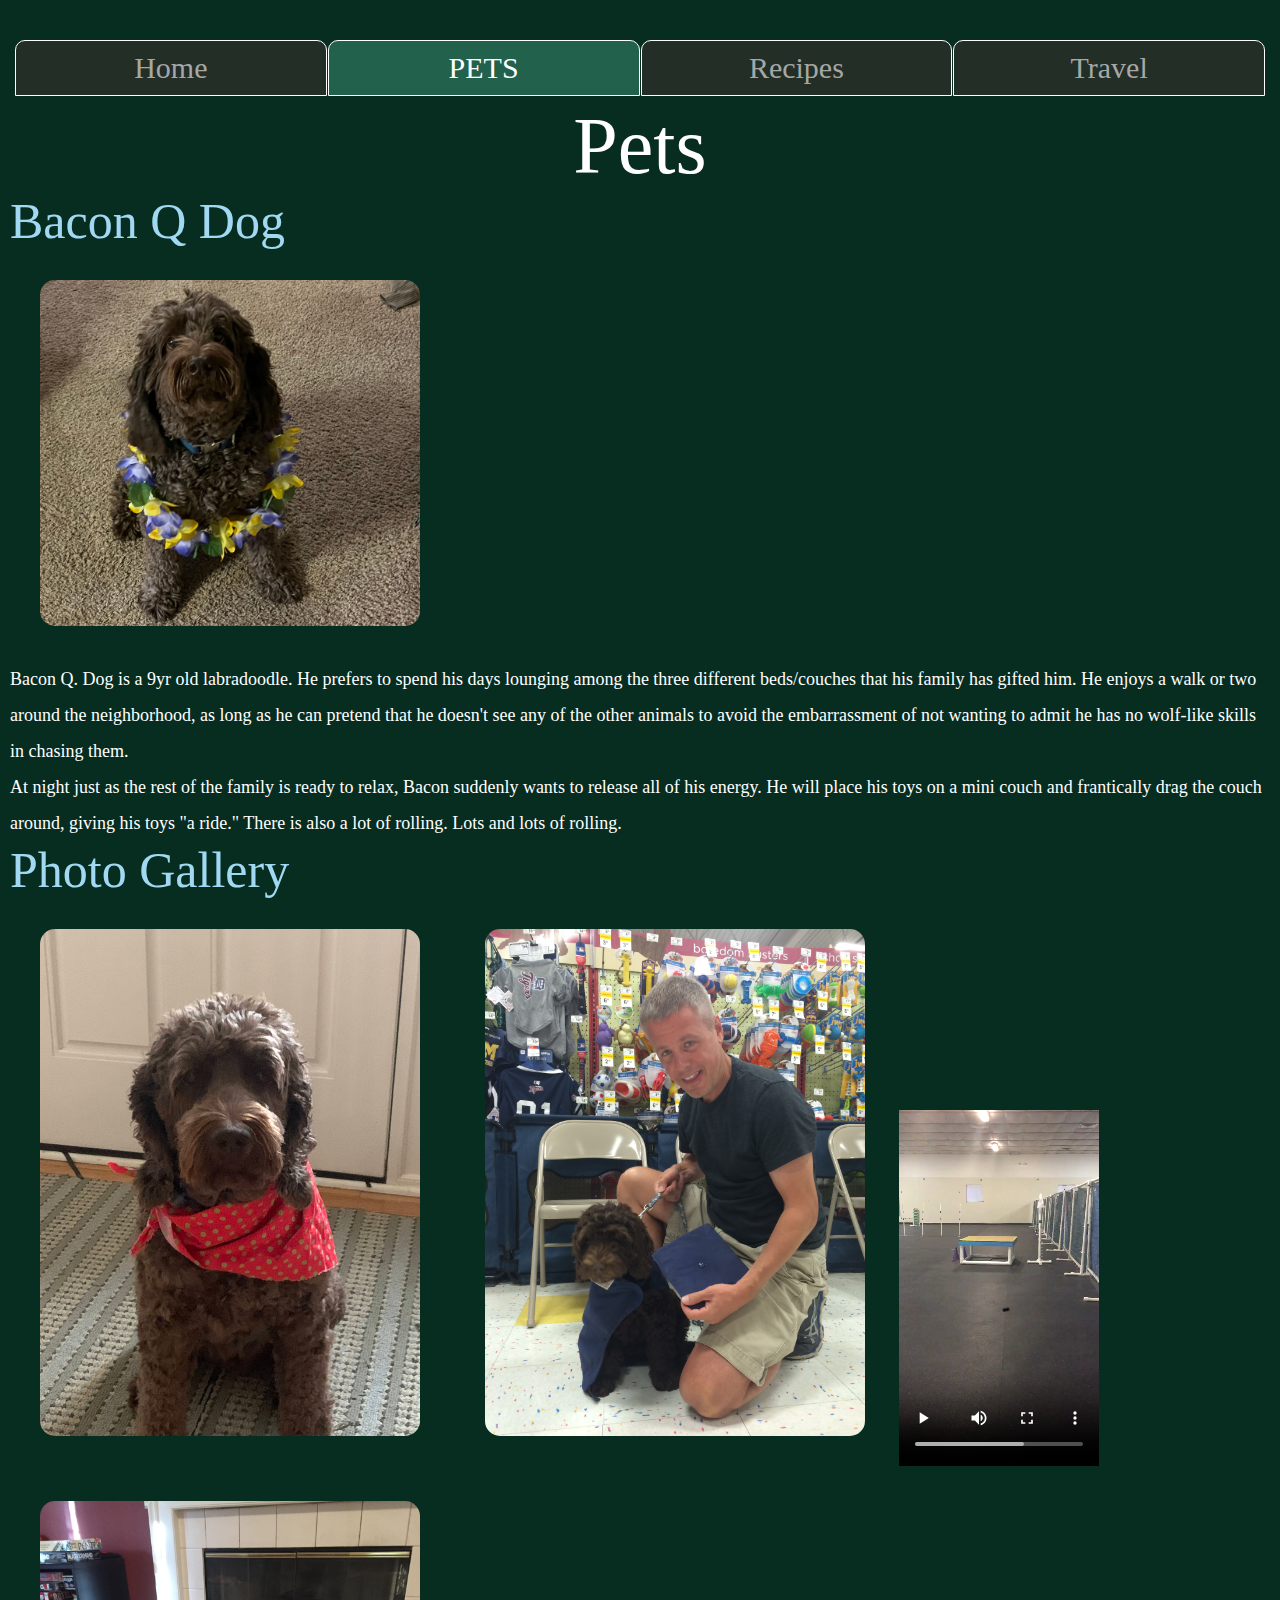
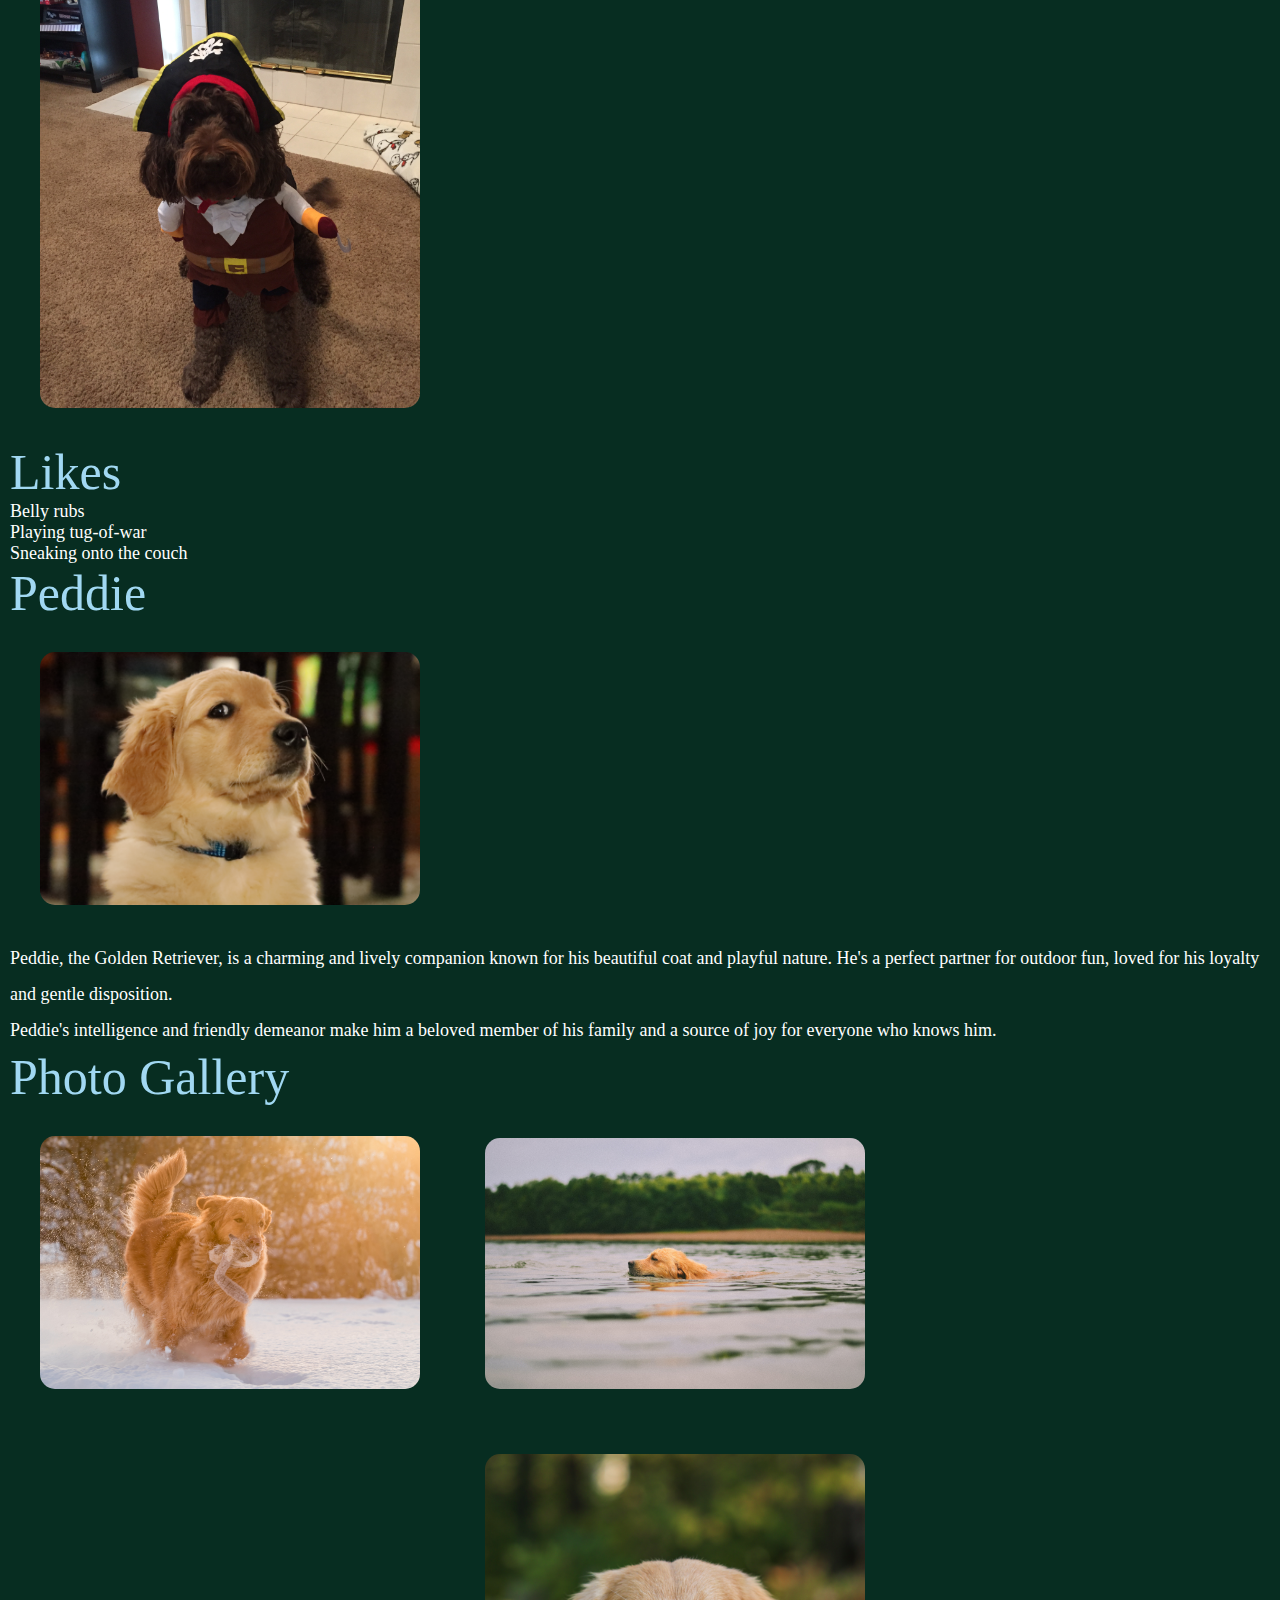
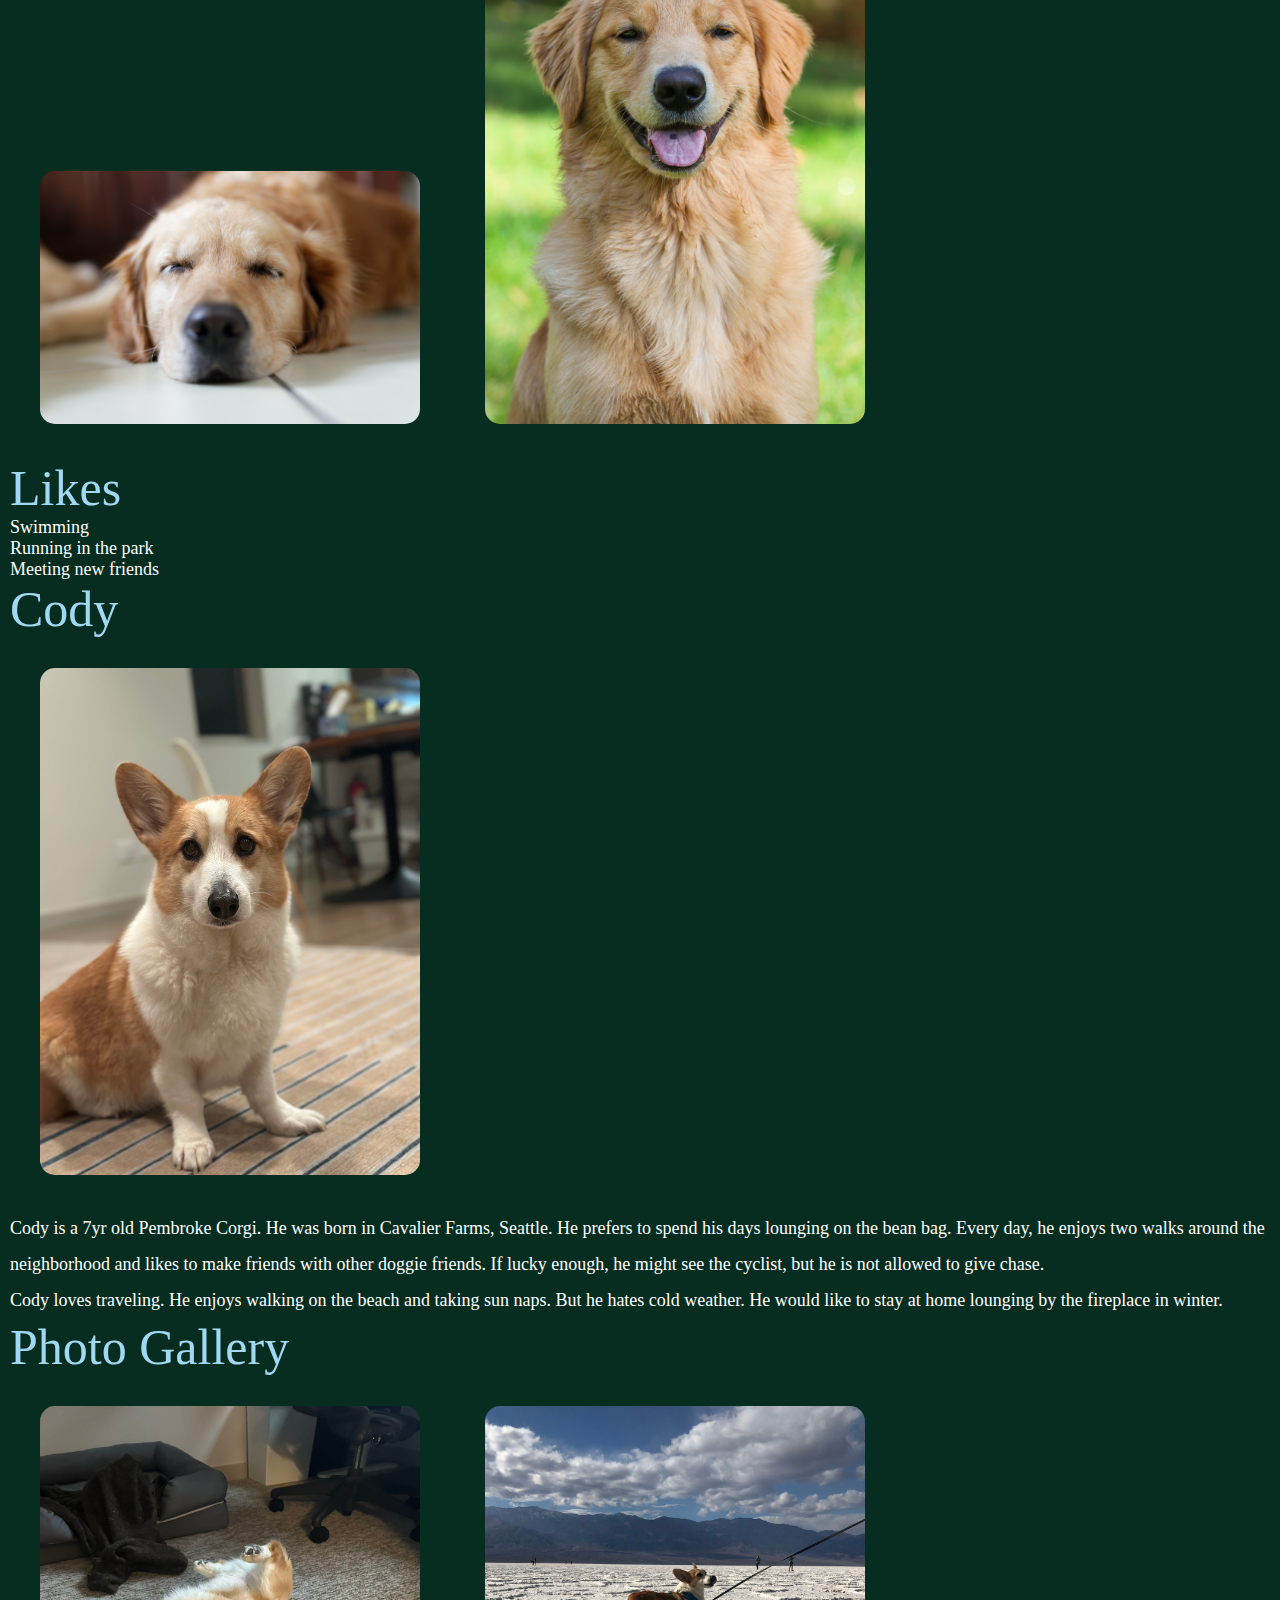
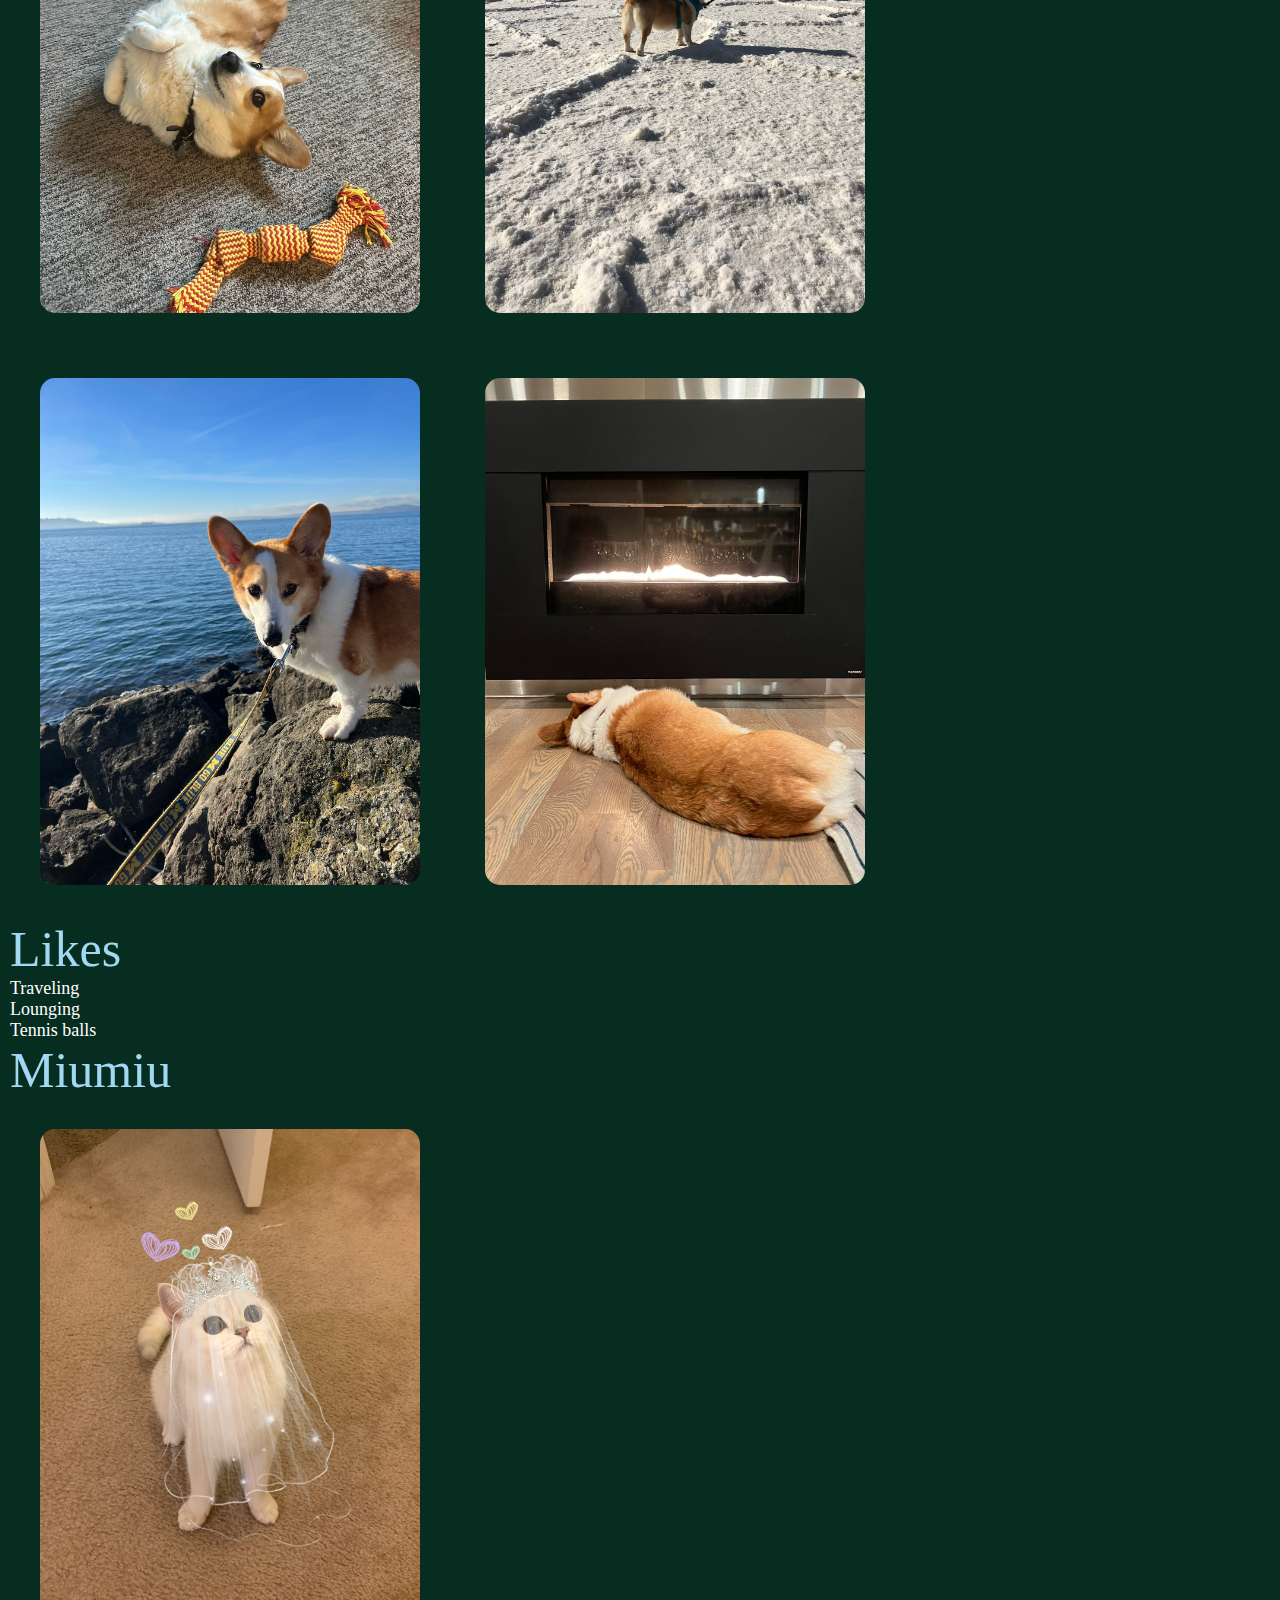
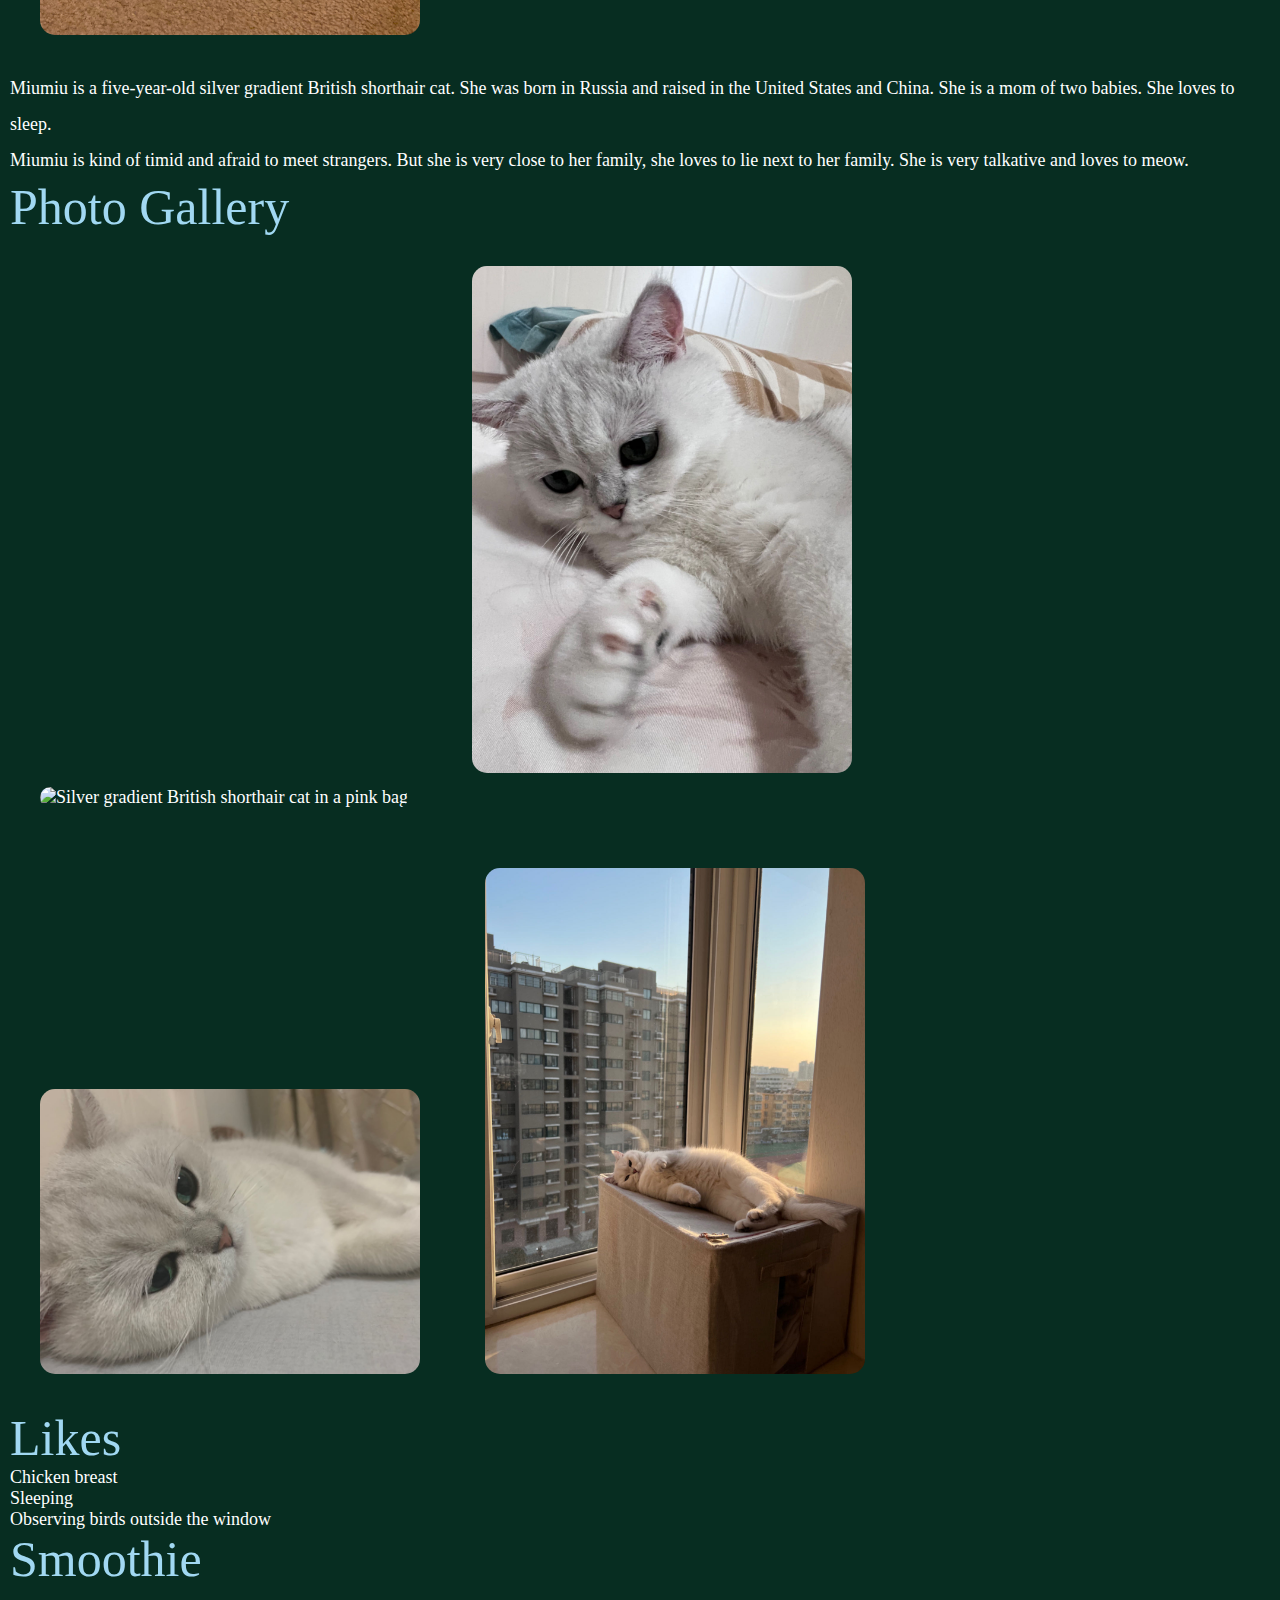
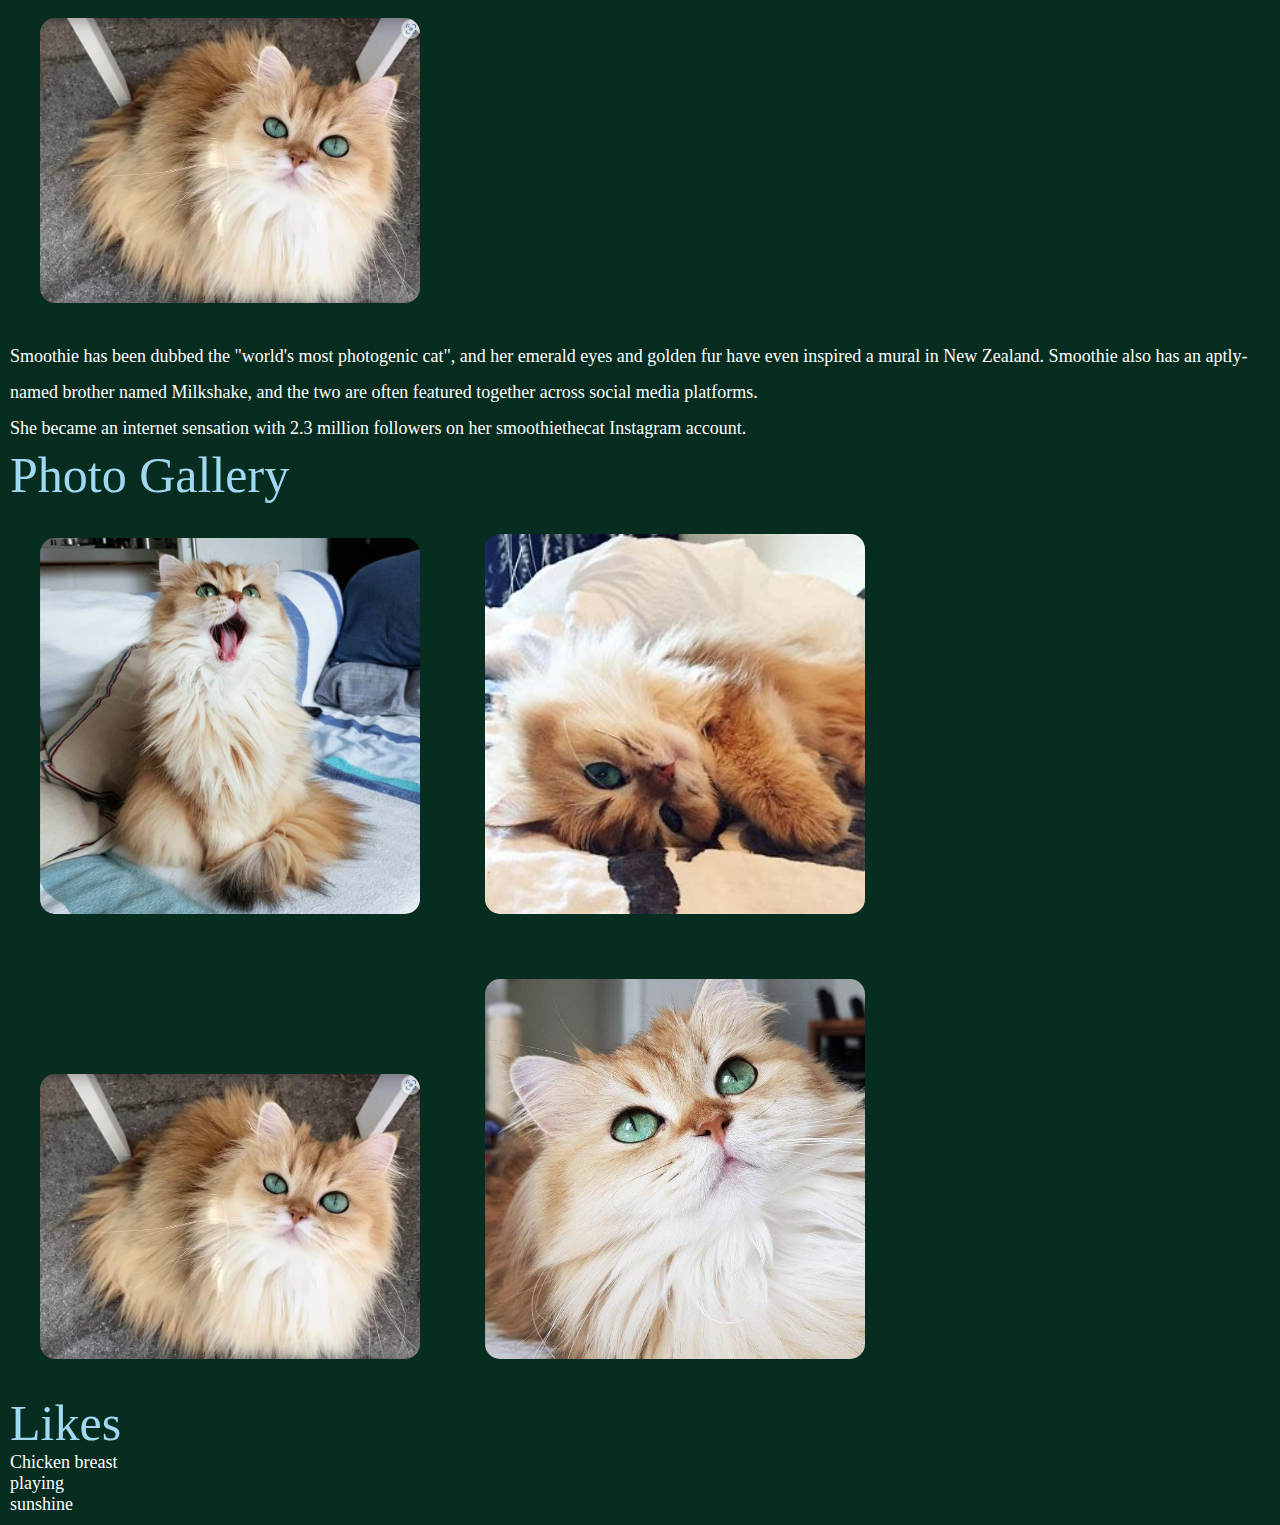
==== pets.html @ 6aadde28 "Add files via upload" ====
<!DOCTYPE html>
<html lang="en">
<head>
    <link rel="stylesheet" href="css/reset.css">
    <link rel="stylesheet" href="css/style.css">
    <meta charset="UTF-8">
    <meta name="viewport" content="width=device-width, initial-scale=1.0">
    <title>Pets</title>
</head>
<body>
    <header>
        <a href = "index.html" class="skip-to-main">Skip to Main Content</a>
        
        <nav>
            <ul>
                <li><a href = "index.html">Home</a></li>
                <li class="active"><a href = "pets.html">Pets</a></li>
                <li><a href= "recipes.html">Recipes</a></li>
                <li><a href="travel.html">Travel</a></li>
            </ul>
        </nav>
        <h1>Pets</h1>
    </header>
    <main>
        
        <div>
            <h2>Bacon Q Dog</h2>
            <img src="images/bacon.jpg" width = "400" alt="Brown labradoodle wearing colorful lei">

            <p>Bacon Q. Dog is a 9yr old labradoodle. He prefers to spend his days lounging among the three different beds/couches that his family has gifted him. He enjoys a walk or two around the neighborhood, as long as he can pretend that he doesn't see any of the other animals to avoid the embarrassment of not wanting to admit he has no wolf-like skills in chasing them.</p> 
            <P>At night just as the rest of the family is ready to relax, Bacon suddenly wants to release all of his energy. He will place his toys on a mini couch and frantically drag the couch around, giving his toys "a ride." There is also a lot of rolling. Lots and lots of rolling.</P>
            <h3>Photo Gallery</h3>
            <img src="images/bacon_bandana.JPG" width ="200" alt = "Brown labradoodle wearing an orange bandana">
            <img src="images/bacon_graduation.JPG"  width ="200" alt="Small labradoodle puppy wearing a graduation cap and gown">
            <video width="200"  controls class="animated-element">
                <source src="images/bacon_agility.mov">
                Your browser does not support the video tag.  This was a video of a girl and dog demonstrating a sit and stay procedure
            </video>
            <img src="images/bacon_halloween.JPG"  width ="200" alt="Brown labradoodle wearing a pirate costume">

            <h3>Likes</h3>
            <ul>
                <li>Belly rubs</li>
                <li>Playing tug-of-war</li>
                <li>Sneaking onto the couch</li>
            </ul>
            <!-- Jackie Wolf -->
        
        </div>
        <div>
            <h2>Peddie</h2>
            <img src="images/peddie.jpg" width = "400" alt="Peddie looking at the camera">

            <p>Peddie, the Golden Retriever, is a charming and lively companion known for his beautiful coat and playful nature. He's a perfect partner for outdoor fun, loved for his loyalty and gentle disposition.</p> 
            <P>Peddie's intelligence and friendly demeanor make him a beloved member of his family and a source of joy for everyone who knows him.</P>
            <h3>Photo Gallery</h3>
            <img src="images/peddie_play.jpg" width ="200" alt = "Peddie is playing in the snow.">
            <img src="images/peddie_swim.jpg"  width ="200" alt="Peddie is swimming in a lake.">
            <img src="images/peddie_sleep.jpg"  width ="200" alt="Peddie loves sleeping on the couch.">
            <img src="images/peddie_smile.jpg"  width ="200" alt="Peddie is the sweetest in the world.">

            <h3>Likes</h3>
            <ul>
                <li>Swimming</li>
                <li>Running in the park</li>
                <li>Meeting new friends</li>
            </ul>
            <!-- Yiran Zheng -->
        </div>
        <div>
            <h2>Cody</h2>
            <img src="images/cody.jpg" width = "400" alt="Cody at home.">

            <p>Cody is a 7yr old Pembroke Corgi. He was born in Cavalier Farms, Seattle. He prefers to spend his days lounging on the bean bag. Every day, he enjoys two walks around the neighborhood and likes to make friends with other doggie friends. If lucky enough, he might see the cyclist, but he is not allowed to give chase.</p> 
            <P>Cody loves traveling. He enjoys walking on the beach and taking sun naps. But he hates cold weather. He would like to stay at home lounging by the fireplace in winter.</P>
            <h3>Photo Gallery</h3>
            <img src="images/cody_play.jpg" width ="200" alt = "Cody lying on the ground making faces.">
            <img src="images/cody_deathvalley.jpg"  width ="200" alt="Cody visiting Badwater Basin in Death Valley National Park.">
            <img src="images/cody_sea.jpg"  width ="200" alt="Cody having a walk by the sea.">
            <img src="images/cody_fireplace.jpg"  width ="200" alt="Cody lounging by the fireplace in winter.">

            <h3>Likes</h3>
            <ul>
                <li>Traveling</li>
                <li>Lounging</li>
                <li>Tennis balls</li>
            </ul>
            <!-- Yuqing Zhang -->
        </div>
        <div>
            <h2>Miumiu</h2>
            <img src="images/miumiu.jpg" width = "400" alt="Silver gradient British shorthair cat in a wedding dress">

            <p>Miumiu is a five-year-old silver gradient British shorthair cat. She was born in Russia and raised in the United States and China. She is a mom of two babies. She loves to sleep.</p> 
            <P>Miumiu is kind of timid and afraid to meet strangers. But she is very close to her family, she loves to lie next to her family. She is very talkative and loves to meow.</P>
            <h3>Photo Gallery</h3>
            <img src="images/miumiu_in_the_bag.jpeg" width ="200" alt = "Silver gradient British shorthair cat in a pink bag">
            <img src="images/miumiu_on_the_bed.jpeg"  width ="200" alt="Silver gradient British shorthair cat lying on the bed">
            <img src="images/miumiu_sleeping.jpeg"  width ="200" alt="Silver gradient British shorthair cat sleeping on the bed">
            <img src="images/miumiu_under_sunshine.jpeg"  width ="200" alt="Silver gradient British shorthair cat under the sunshine">

            <h3>Likes</h3>
            <ul>
                <li>Chicken breast</li>
                <li>Sleeping</li>
                <li>Observing birds outside the window</li>
            </ul>
            <!-- Mengyun Liu -->
        </div>
        <div>
            <h2>Smoothie</h2>
            <img src="images/Copy of Smoothie_staring.jpg" width = "400" alt="Long-hair beautiful, orange tabby cat">

            <p>Smoothie has been dubbed the "world's most photogenic cat", and her emerald eyes and golden fur have even inspired a mural in New Zealand. Smoothie also has an aptly-named brother named Milkshake, and the two are often featured together across social media platforms.</p> 
            <P>She became an internet sensation with 2.3 million followers on her smoothiethecat Instagram account.</P>
            <h3>Photo Gallery</h3>
            <img src="images/Copy of Smoothie_yawn.jpg" width ="200" alt = "Smoothie is yawing">
            <img src="images/Copy of Smoothie_lying.jpg"  width ="200" alt="Smoothie is lying.">
            <img src="images/Copy of Smoothie_staring.jpg"  width ="200" alt="Smoothie is staring at you">
            <img src="images/Copy of Smoothie_curious.jpg"  width ="200" alt="Smoothie is curious about the world">

            <h3>Likes</h3>
            <ul>
                <li>Chicken breast</li>
                <li>playing</li>
                <li>sunshine</li>
            </ul>
            <!-- Fengyu Zhang + Siqing Xu + Boyuan Ma -->
        </div>
    </main>
    
</body>
</html>
---- css/style.css ----
body{

    background-color:#072d21;
    color:white;
    font-family: 'Times New Roman', Times, serif;
    font-size: large;
    margin: 10px
    
}
h1{
    font-size: 80px;
    font-family: 'Times New Roman', Times, serif;
    text-align: center;
}
h2,h3{
    font-size: 50px;
    font-family: 'Times New Roman', Times, serif;
    color: hsl(199, 75%, 79%);
}
p{
    line-height: 2em;
}
img{
    border:5px;
    padding: 10px;
    margin: 20px;
    border-radius: 25px;
    width: 400px;
    height: auto;
}
nav{
    margin-top: 40px;
}
nav ul{
    font-size: 30px;
    display: grid;
    gap: 1px;
    grid-template-columns: 1fr 1fr 1fr 1fr;
    margin: 5px;

}
nav ul li{
	background-color: #232e27;
    color:rgb(165, 168, 166);
	padding:10px;
	border:1px solid rgb(255, 255, 255);
	border-radius: 10px 10px 0 0;
    text-align: center;
    cursor: pointer;
}
nav ul li:hover{
	/* background-color: #45935c; */
    background-color: black;
    color: white;
    
}

nav ul li a {
    display: block;
    text-decoration: none;
    color: inherit; /* Inherit text color from parent */
}


.active{
    color: hsl(0, 0%, 100%);
    text-transform: uppercase;
    background-color: #22614b;
}

.active:hover{
    color: hsl(0, 0%, 100%);
    text-transform: uppercase;
    background-color: #22614b;
}

.skip-to-main{
    position: absolute;
    left: -1000px; 
}
.skip-to-main:focus{
    left: 20px;
    top:10px;
}

@media (prefers-reduced-motion: reduce) {
    .animated-element {
        display: none;
    }
    .gif-element {
        display: none;
    }

}
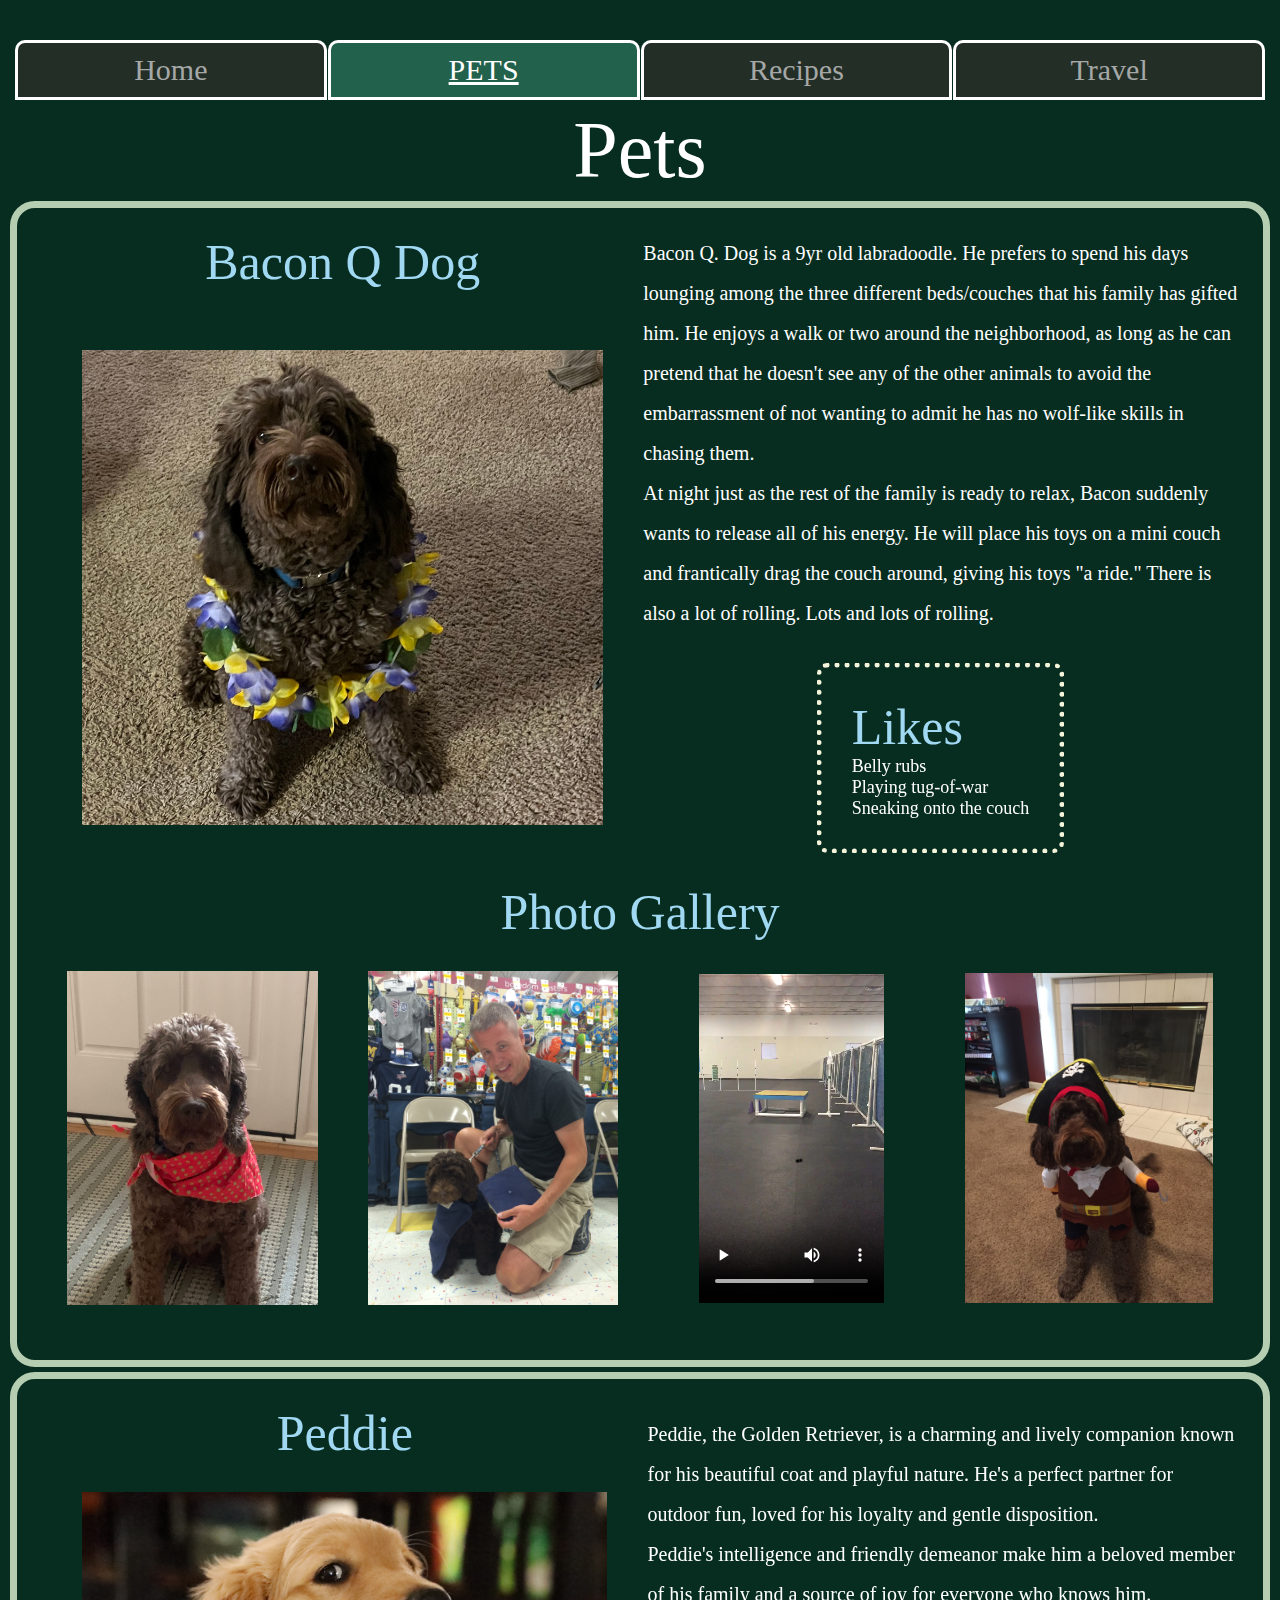
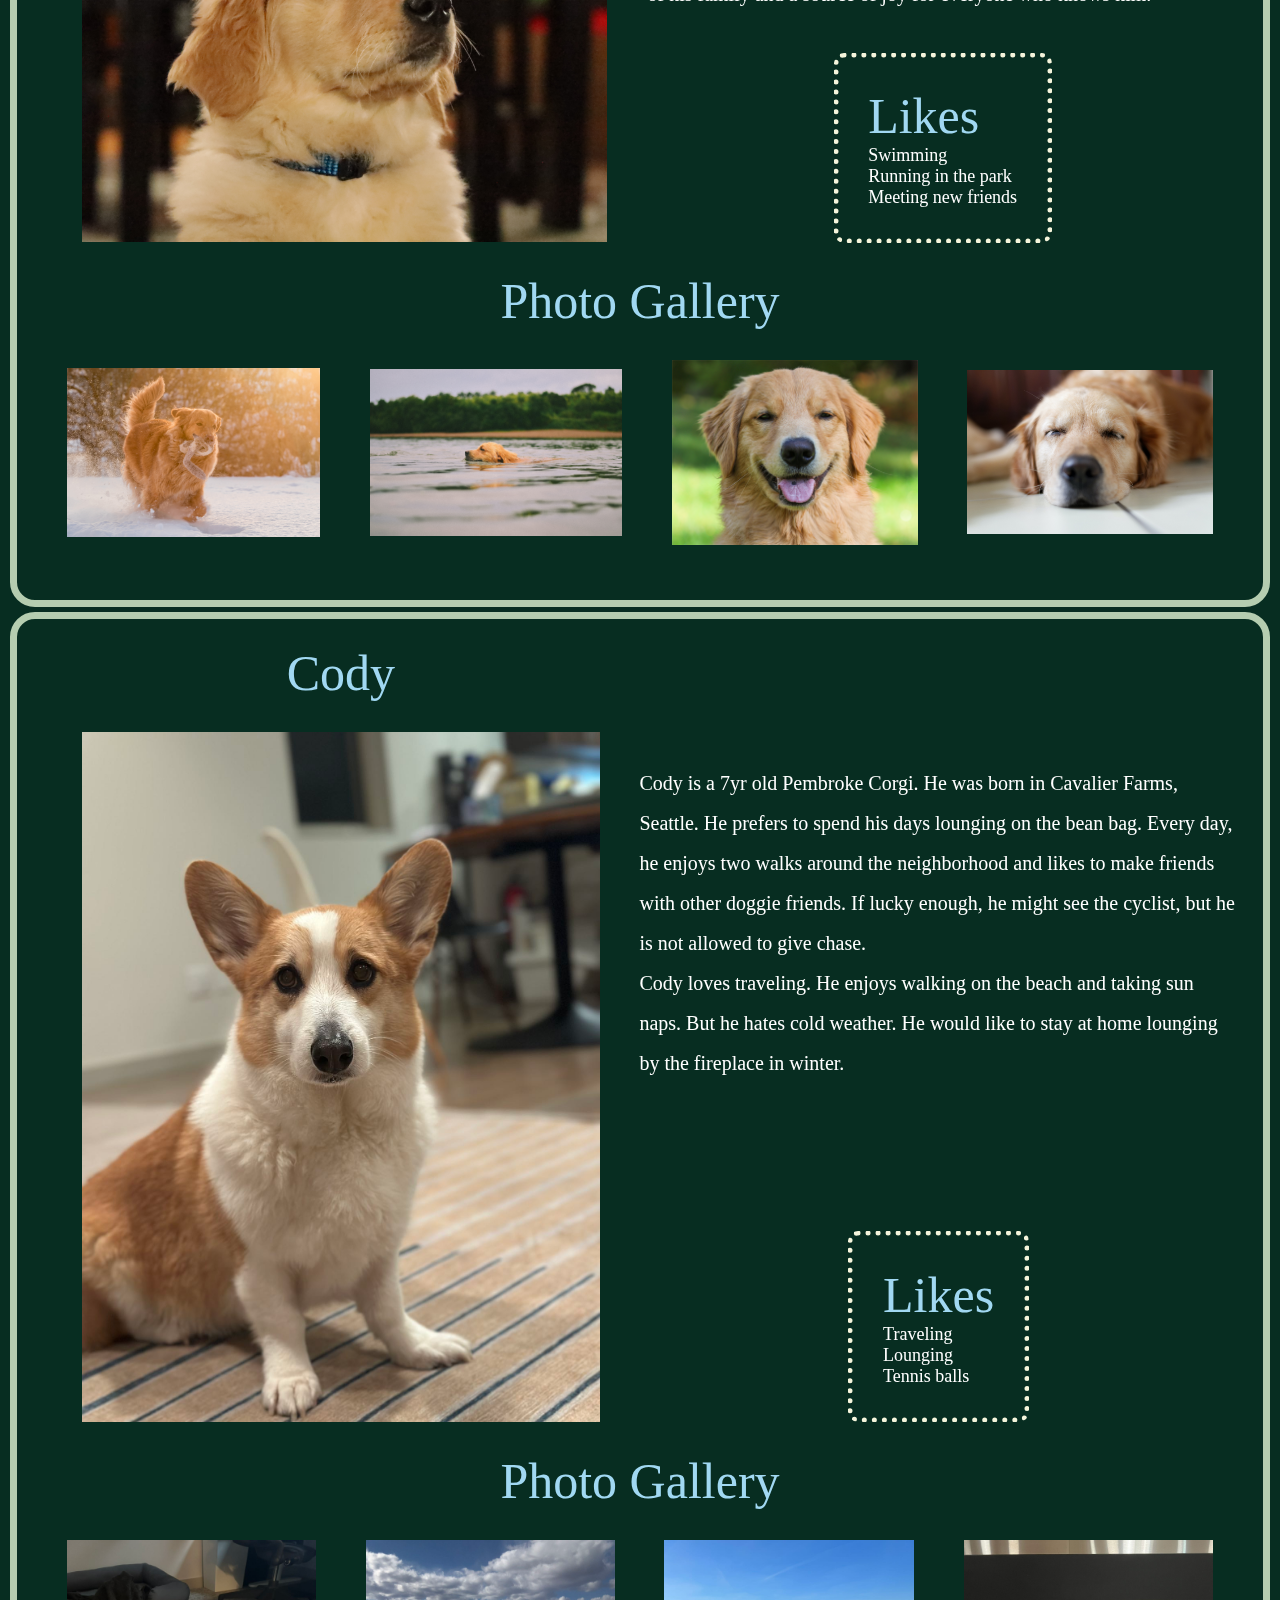
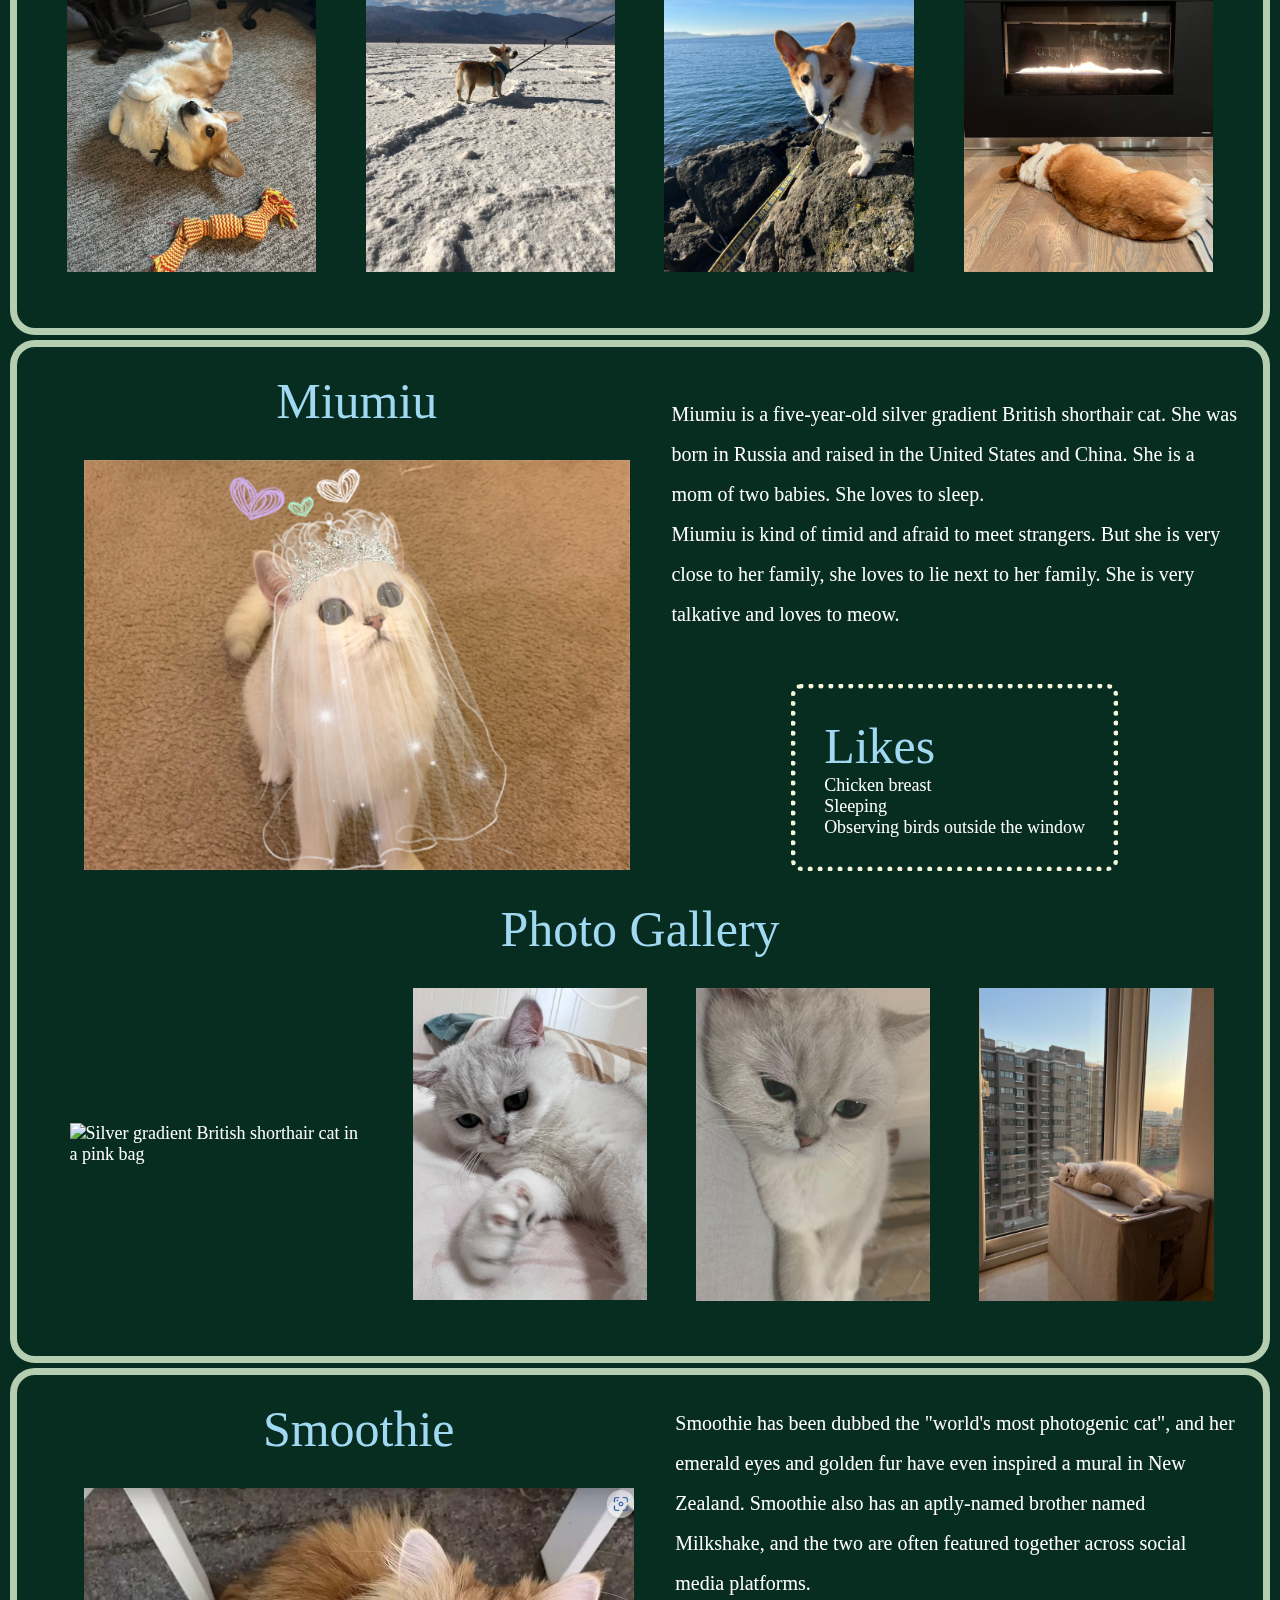
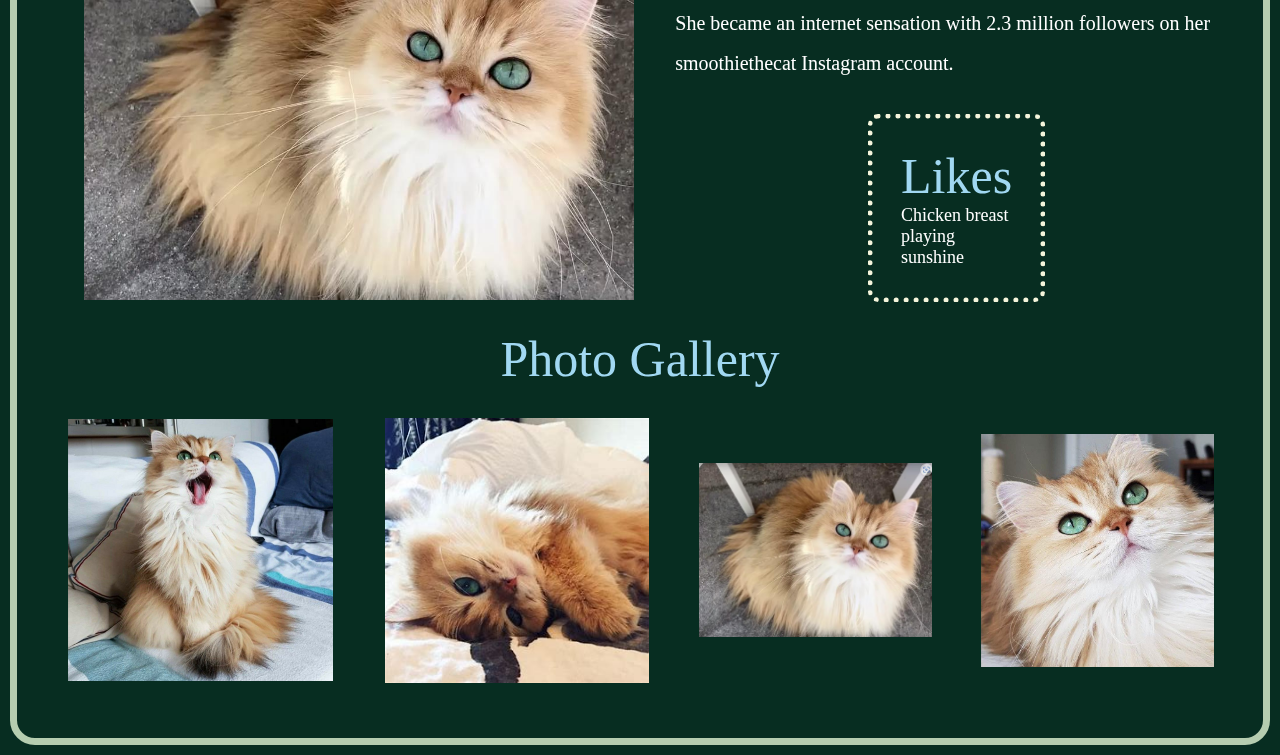
==== commit a44190fd: "Add files via upload" ====
--- a/pets.html
+++ b/pets.html
@@ -1,133 +1,182 @@
 <!DOCTYPE html>
 <html lang="en">
+
 <head>
+    <meta name="viewport" content="width=device-width, initial-scale=1.0">
     <link rel="stylesheet" href="css/reset.css">
     <link rel="stylesheet" href="css/style.css">
     <meta charset="UTF-8">
     <meta name="viewport" content="width=device-width, initial-scale=1.0">
     <title>Pets</title>
 </head>
+
 <body>
     <header>
-        <a href = "index.html" class="skip-to-main">Skip to Main Content</a>
-        
+        <a href="index.html" class="skip-to-main">Skip to Main Content</a>
+
         <nav>
             <ul>
-                <li><a href = "index.html">Home</a></li>
-                <li class="active"><a href = "pets.html">Pets</a></li>
-                <li><a href= "recipes.html">Recipes</a></li>
+                <li><a href="index.html">Home</a></li>
+                <li class="active"><a href="pets.html">Pets</a></li>
+                <li><a href="recipes.html">Recipes</a></li>
                 <li><a href="travel.html">Travel</a></li>
             </ul>
         </nav>
         <h1>Pets</h1>
     </header>
     <main>
-        
-        <div>
-            <h2>Bacon Q Dog</h2>
-            <img src="images/bacon.jpg" width = "400" alt="Brown labradoodle wearing colorful lei">
 
-            <p>Bacon Q. Dog is a 9yr old labradoodle. He prefers to spend his days lounging among the three different beds/couches that his family has gifted him. He enjoys a walk or two around the neighborhood, as long as he can pretend that he doesn't see any of the other animals to avoid the embarrassment of not wanting to admit he has no wolf-like skills in chasing them.</p> 
-            <P>At night just as the rest of the family is ready to relax, Bacon suddenly wants to release all of his energy. He will place his toys on a mini couch and frantically drag the couch around, giving his toys "a ride." There is also a lot of rolling. Lots and lots of rolling.</P>
-            <h3>Photo Gallery</h3>
-            <img src="images/bacon_bandana.JPG" width ="200" alt = "Brown labradoodle wearing an orange bandana">
-            <img src="images/bacon_graduation.JPG"  width ="200" alt="Small labradoodle puppy wearing a graduation cap and gown">
-            <video width="200"  controls class="animated-element">
+        <div class="pet-grid-container">
+            <h2 class="pet-title">Bacon Q Dog</h2>
+            <img src="images/bacon.jpg" class="pet-main-img" width="400" alt="Brown labradoodle wearing colorful lei">
+
+            <p class="pet-intro">Bacon Q. Dog is a 9yr old labradoodle. He prefers to spend his days lounging among the
+                three different beds/couches that his family has gifted him. He enjoys a walk or two around the
+                neighborhood, as long as he can pretend that he doesn't see any of the other animals to avoid the
+                embarrassment of not wanting to admit he has no wolf-like skills in chasing them.
+                <br>At night just as the rest of the family is ready to relax, Bacon suddenly wants to release all of
+                his energy. He will place his toys on a mini couch and frantically drag the couch around, giving his
+                toys "a ride." There is also a lot of rolling. Lots and lots of rolling.
+            </P>
+            <h3 class="pet-img-title">Photo Gallery</h3>
+            <img src="images/bacon_bandana.JPG" class="pet-img-1" width="200"
+                alt="Brown labradoodle wearing an orange bandana">
+            <img src="images/bacon_graduation.JPG" class="pet-img-2" width="200"
+                alt="Small labradoodle puppy wearing a graduation cap and gown">
+            <video width="200" class="pet-img-3" id="video" controls class="animated-element">
                 <source src="images/bacon_agility.mov">
-                Your browser does not support the video tag.  This was a video of a girl and dog demonstrating a sit and stay procedure
+                Your browser does not support the video tag. This was a video of a girl and dog demonstrating a sit and
+                stay procedure
             </video>
-            <img src="images/bacon_halloween.JPG"  width ="200" alt="Brown labradoodle wearing a pirate costume">
+            <img src="images/bacon_halloween.JPG" class="pet-img-4" width="200"
+                alt="Brown labradoodle wearing a pirate costume">
+            <div class="pet-likes">
+                <h3>Likes</h3>
+                <ul>
+                    <li>Belly rubs</li>
+                    <li>Playing tug-of-war</li>
+                    <li>Sneaking onto the couch</li>
+                </ul>
+            </div>
+            <!-- Jackie Wolf -->
 
-            <h3>Likes</h3>
-            <ul>
-                <li>Belly rubs</li>
-                <li>Playing tug-of-war</li>
-                <li>Sneaking onto the couch</li>
-            </ul>
-            <!-- Jackie Wolf -->
-        
         </div>
-        <div>
-            <h2>Peddie</h2>
-            <img src="images/peddie.jpg" width = "400" alt="Peddie looking at the camera">
+        <div class="pet-grid-container">
+            <h2 class="pet-title">Peddie</h2>
+            <img src="images/peddie.jpg" class="pet-main-img" width="400" alt="Peddie looking at the camera">
 
-            <p>Peddie, the Golden Retriever, is a charming and lively companion known for his beautiful coat and playful nature. He's a perfect partner for outdoor fun, loved for his loyalty and gentle disposition.</p> 
-            <P>Peddie's intelligence and friendly demeanor make him a beloved member of his family and a source of joy for everyone who knows him.</P>
-            <h3>Photo Gallery</h3>
-            <img src="images/peddie_play.jpg" width ="200" alt = "Peddie is playing in the snow.">
-            <img src="images/peddie_swim.jpg"  width ="200" alt="Peddie is swimming in a lake.">
-            <img src="images/peddie_sleep.jpg"  width ="200" alt="Peddie loves sleeping on the couch.">
-            <img src="images/peddie_smile.jpg"  width ="200" alt="Peddie is the sweetest in the world.">
+            <p class="pet-intro">Peddie, the Golden Retriever, is a charming and lively companion known for his
+                beautiful coat and playful nature. He's a perfect partner for outdoor fun, loved for his loyalty and
+                gentle disposition.
+                <br>Peddie's intelligence and friendly demeanor make him a beloved member of his family and a source of
+                joy for everyone who knows him.
+            </P>
+            <h3 class="pet-img-title">Photo Gallery</h3>
+            <img src="images/peddie_play.jpg" class="pet-img-1" width="200" alt="Peddie is playing in the snow.">
+            <img src="images/peddie_swim.jpg" class="pet-img-2" width="200" alt="Peddie is swimming in a lake.">
+            <img src="images/peddie_smile.jpg" class="pet-img-3" id="paddie-3" width="200"
+                alt="Peddie is the sweetest in the world.">
+            <img src="images/peddie_sleep.jpg" class="pet-img-4" width="200" alt="Peddie loves sleeping on the couch.">
+            <div class="pet-likes">
+                <h3>Likes</h3>
+                <ul>
+                    <li>Swimming</li>
+                    <li>Running in the park</li>
+                    <li>Meeting new friends</li>
+                </ul>
+            </div>
 
-            <h3>Likes</h3>
-            <ul>
-                <li>Swimming</li>
-                <li>Running in the park</li>
-                <li>Meeting new friends</li>
-            </ul>
             <!-- Yiran Zheng -->
         </div>
-        <div>
-            <h2>Cody</h2>
-            <img src="images/cody.jpg" width = "400" alt="Cody at home.">
+        <div class="pet-grid-container">
+            <h2 class="pet-title">Cody</h2>
+            <img src="images/cody.jpg" class="pet-main-img" width="400" alt="Cody at home.">
 
-            <p>Cody is a 7yr old Pembroke Corgi. He was born in Cavalier Farms, Seattle. He prefers to spend his days lounging on the bean bag. Every day, he enjoys two walks around the neighborhood and likes to make friends with other doggie friends. If lucky enough, he might see the cyclist, but he is not allowed to give chase.</p> 
-            <P>Cody loves traveling. He enjoys walking on the beach and taking sun naps. But he hates cold weather. He would like to stay at home lounging by the fireplace in winter.</P>
-            <h3>Photo Gallery</h3>
-            <img src="images/cody_play.jpg" width ="200" alt = "Cody lying on the ground making faces.">
-            <img src="images/cody_deathvalley.jpg"  width ="200" alt="Cody visiting Badwater Basin in Death Valley National Park.">
-            <img src="images/cody_sea.jpg"  width ="200" alt="Cody having a walk by the sea.">
-            <img src="images/cody_fireplace.jpg"  width ="200" alt="Cody lounging by the fireplace in winter.">
+            <p class="pet-intro">Cody is a 7yr old Pembroke Corgi. He was born in Cavalier Farms, Seattle. He prefers to
+                spend his days lounging on the bean bag. Every day, he enjoys two walks around the neighborhood and
+                likes to make friends with other doggie friends. If lucky enough, he might see the cyclist, but he is
+                not allowed to give chase.
+                <br>Cody loves traveling. He enjoys walking on the beach and taking sun naps. But he hates cold weather.
+                He would like to stay at home lounging by the fireplace in winter.
+            </P>
+            <h3 class="pet-img-title">Photo Gallery</h3>
+            <img src="images/cody_play.jpg" class="pet-img-1" width="200" alt="Cody lying on the ground making faces.">
+            <img src="images/cody_deathvalley.jpg" class="pet-img-2" width="200"
+                alt="Cody visiting Badwater Basin in Death Valley National Park.">
+            <img src="images/cody_sea.jpg" width="200" class="pet-img-3" alt="Cody having a walk by the sea.">
+            <img src="images/cody_fireplace.jpg" width="200" class="pet-img-4"
+                alt="Cody lounging by the fireplace in winter.">
 
-            <h3>Likes</h3>
-            <ul>
-                <li>Traveling</li>
-                <li>Lounging</li>
-                <li>Tennis balls</li>
-            </ul>
+
+            <div class="pet-likes">
+                <h3>Likes</h3>
+                <ul>
+                    <li>Traveling</li>
+                    <li>Lounging</li>
+                    <li>Tennis balls</li>
+                </ul>
+            </div>
+
             <!-- Yuqing Zhang -->
         </div>
-        <div>
-            <h2>Miumiu</h2>
-            <img src="images/miumiu.jpg" width = "400" alt="Silver gradient British shorthair cat in a wedding dress">
+        <div class="pet-grid-container">
+            <h2 class="pet-title">Miumiu</h2>
+            <img src="images/miumiu.jpg" class="pet-main-img" width="400"
+                alt="Silver gradient British shorthair cat in a wedding dress">
 
-            <p>Miumiu is a five-year-old silver gradient British shorthair cat. She was born in Russia and raised in the United States and China. She is a mom of two babies. She loves to sleep.</p> 
-            <P>Miumiu is kind of timid and afraid to meet strangers. But she is very close to her family, she loves to lie next to her family. She is very talkative and loves to meow.</P>
-            <h3>Photo Gallery</h3>
-            <img src="images/miumiu_in_the_bag.jpeg" width ="200" alt = "Silver gradient British shorthair cat in a pink bag">
-            <img src="images/miumiu_on_the_bed.jpeg"  width ="200" alt="Silver gradient British shorthair cat lying on the bed">
-            <img src="images/miumiu_sleeping.jpeg"  width ="200" alt="Silver gradient British shorthair cat sleeping on the bed">
-            <img src="images/miumiu_under_sunshine.jpeg"  width ="200" alt="Silver gradient British shorthair cat under the sunshine">
+            <p class="pet-intro">Miumiu is a five-year-old silver gradient British shorthair cat. She was born in Russia
+                and raised in the United States and China. She is a mom of two babies. She loves to sleep.
+                <br>Miumiu is kind of timid and afraid to meet strangers. But she is very close to her family, she loves
+                to lie next to her family. She is very talkative and loves to meow.
+            </P>
+            <h3 class="pet-img-title">Photo Gallery</h3>
+            <img src="images/miumiu_in_the_bag.jpeg" class="pet-img-1" width="200"
+                alt="Silver gradient British shorthair cat in a pink bag">
+            <img src="images/miumiu_on_the_bed.jpeg" class="pet-img-2" width="200"
+                alt="Silver gradient British shorthair cat lying on the bed">
+            <img src="images/miumiu_sleeping.jpeg" class="pet-img-3" width="200"
+                alt="Silver gradient British shorthair cat sleeping on the bed">
+            <img src="images/miumiu_under_sunshine.jpeg" class="pet-img-4" width="200"
+                alt="Silver gradient British shorthair cat under the sunshine">
+            <div class="pet-likes">
+                <h3>Likes</h3>
+                <ul>
+                    <li>Chicken breast</li>
+                    <li>Sleeping</li>
+                    <li>Observing birds outside the window</li>
+                </ul>
+            </div>
 
-            <h3>Likes</h3>
-            <ul>
-                <li>Chicken breast</li>
-                <li>Sleeping</li>
-                <li>Observing birds outside the window</li>
-            </ul>
             <!-- Mengyun Liu -->
         </div>
-        <div>
-            <h2>Smoothie</h2>
-            <img src="images/Copy of Smoothie_staring.jpg" width = "400" alt="Long-hair beautiful, orange tabby cat">
+        <div class="pet-grid-container">
+            <h2 class="pet-title">Smoothie</h2>
+            <img src="images/Smoothie_staring.jpg" class="pet-main-img" width="400"
+                alt="Long-hair beautiful, orange tabby cat">
 
-            <p>Smoothie has been dubbed the "world's most photogenic cat", and her emerald eyes and golden fur have even inspired a mural in New Zealand. Smoothie also has an aptly-named brother named Milkshake, and the two are often featured together across social media platforms.</p> 
-            <P>She became an internet sensation with 2.3 million followers on her smoothiethecat Instagram account.</P>
-            <h3>Photo Gallery</h3>
-            <img src="images/Copy of Smoothie_yawn.jpg" width ="200" alt = "Smoothie is yawing">
-            <img src="images/Copy of Smoothie_lying.jpg"  width ="200" alt="Smoothie is lying.">
-            <img src="images/Copy of Smoothie_staring.jpg"  width ="200" alt="Smoothie is staring at you">
-            <img src="images/Copy of Smoothie_curious.jpg"  width ="200" alt="Smoothie is curious about the world">
-
-            <h3>Likes</h3>
-            <ul>
-                <li>Chicken breast</li>
-                <li>playing</li>
-                <li>sunshine</li>
-            </ul>
+            <p class="pet-intro">Smoothie has been dubbed the "world's most photogenic cat", and her emerald eyes and
+                golden fur have even inspired a mural in New Zealand. Smoothie also has an aptly-named brother named
+                Milkshake, and the two are often featured together across social media platforms.
+                <br>She became an internet sensation with 2.3 million followers on her smoothiethecat Instagram account.
+            </P>
+            <h3 class="pet-img-title">Photo Gallery</h3>
+            <img src="images/Smoothie_yawn.jpg" class="pet-img-1" width="200" alt="Smoothie is yawing">
+            <img src="images/Smoothie_lying.jpg" class="pet-img-2" width="200" alt="Smoothie is lying.">
+            <img src="images/Smoothie_staring.jpg" class="pet-img-3" width="200" alt="Smoothie is staring at you">
+            <img src="images/Smoothie_curious.jpg" class="pet-img-4" width="200"
+                alt="Smoothie is curious about the world">
+            <div class="pet-likes">
+                <h3>Likes</h3>
+                <ul>
+                    <li>Chicken breast</li>
+                    <li>playing</li>
+                    <li>sunshine</li>
+                </ul>
+            </div>
             <!-- Fengyu Zhang + Siqing Xu + Boyuan Ma -->
         </div>
     </main>
-    
+
 </body>
+
 </html>--- a/css/style.css
+++ b/css/style.css
@@ -1,37 +1,48 @@
-body{
-
-    background-color:#072d21;
-    color:white;
+body {
+
+    background-color: #072d21;
+    color: white;
     font-family: 'Times New Roman', Times, serif;
     font-size: large;
     margin: 10px
-    
-}
-h1{
+}
+
+h1 {
     font-size: 80px;
     font-family: 'Times New Roman', Times, serif;
     text-align: center;
 }
-h2,h3{
+
+h2,
+h3 {
     font-size: 50px;
     font-family: 'Times New Roman', Times, serif;
     color: hsl(199, 75%, 79%);
 }
-p{
+
+p {
     line-height: 2em;
 }
-img{
-    border:5px;
+
+img {
     padding: 10px;
     margin: 20px;
-    border-radius: 25px;
-    width: 400px;
+    width: 200px;
     height: auto;
 }
-nav{
+
+video {
+    padding: 10px;
+    margin: 20px;
+    width: 100px;
+    height: auto;
+}
+
+nav {
     margin-top: 40px;
 }
-nav ul{
+
+nav ul {
     font-size: 30px;
     display: grid;
     gap: 1px;
@@ -39,56 +50,301 @@
     margin: 5px;
 
 }
-nav ul li{
-	background-color: #232e27;
-    color:rgb(165, 168, 166);
-	padding:10px;
-	border:1px solid rgb(255, 255, 255);
-	border-radius: 10px 10px 0 0;
+
+nav ul li {
+    background-color: #232e27;
+    color: rgb(165, 168, 166);
+    padding: 10px;
+    border: 3px solid rgb(255, 255, 255);
+    border-radius: 10px 10px 0 0;
     text-align: center;
     cursor: pointer;
 }
-nav ul li:hover{
-	/* background-color: #45935c; */
+
+nav ul li:hover {
+    /* background-color: #45935c; */
     background-color: black;
     color: white;
-    
+    text-decoration: underline;
 }
 
 nav ul li a {
     display: block;
     text-decoration: none;
-    color: inherit; /* Inherit text color from parent */
-}
-
-
-.active{
+    color: inherit;
+    /* Inherit text color from parent */
+}
+
+p {
+    font-size: 20px;
+}
+
+.active {
     color: hsl(0, 0%, 100%);
     text-transform: uppercase;
     background-color: #22614b;
-}
-
-.active:hover{
+    text-decoration: underline;
+}
+
+.active:hover {
     color: hsl(0, 0%, 100%);
     text-transform: uppercase;
     background-color: #22614b;
-}
-
-.skip-to-main{
+    text-decoration: underline;
+}
+
+.skip-to-main {
     position: absolute;
-    left: -1000px; 
-}
-.skip-to-main:focus{
+    left: -1000px;
+}
+
+.skip-to-main:focus {
     left: 20px;
-    top:10px;
+    top: 10px;
+}
+
+.pet-grid-container {
+    display: grid;
+    margin: 5px 0;
+    grid-template-areas:
+        "pet-title pet-title pet-intro pet-intro"
+        "pet-main-img pet-main-img pet-intro pet-intro"
+        "pet-main-img pet-main-img pet-likes pet-likes"
+        "pet-img-title pet-img-title pet-img-title pet-img-title"
+        "pet-img-1 pet-img-2  pet-img-3   pet-img-4 ";
+    padding: 2%;
+    border-radius: 10px;
+    justify-items: center;
+    align-items: center;
+    border: 7px solid rgb(181, 205, 176);
+    border-radius: 25px;
+}
+
+
+.pet-title {
+    grid-area: pet-title;
+}
+
+.pet-main-img {
+    grid-area: pet-main-img;
+    width: 90%;
+
+}
+
+.pet-intro {
+    grid-area: pet-intro;
+}
+
+.pet-img-title {
+    grid-area: pet-img-title;
+}
+
+.pet-img-1 {
+    grid-area: pet-img-1;
+    width: 90%;
+}
+
+.pet-img-2 {
+    grid-area: pet-img-2;
+    width: 90%;
+}
+
+.pet-img-3 {
+    grid-area: pet-img-3;
+    width: 90%;
+}
+
+.pet-img-4 {
+    grid-area: pet-img-4;
+    width: 90%;
+}
+
+.pet-likes {
+    grid-area: pet-likes;
+    padding: 5%;
+    margin: 5%;
+    border: 5px dotted beige;
+    border-radius: 10px;
+
+}
+
+.pet-likes-list {
+    grid-area: pet-likes-list;
+
+}
+
+#video {
+    width: 69%;
+
+}
+
+.rec-grid-container {
+    display: grid;
+    margin: 5px 0;
+    grid-template-areas:
+        "rec-title rec-title rec-title"
+        "rec-main-img rec-main-img rec-info"
+        "rec-main-img rec-main-img rec-intro"
+        "rec-ingredient . rec-steps"
+        "rec-img-title rec-img-title rec-img-title"
+        "rec-img-1 rec-img-2  rec-img-3";
+    grid-template-columns: 1fr 1fr 1fr;
+    padding: 2%;
+    border-radius: 10px;
+    justify-items: center;
+    border: 7px solid rgb(181, 205, 176);
+    border-radius: 25px;
+    align-items: center;
+}
+
+.rec-title {
+    grid-area: rec-title;
+}
+
+.rec-main-img {
+    grid-area: rec-main-img;
+    width: 90%;
+
+}
+
+.rec-info {
+    grid-area: rec-info;
+    padding: 5%;
+    margin: 5%;
+    border: 5px dotted beige;
+    border-radius: 10px;
+}
+
+.rec-intro {
+    grid-area: rec-intro;
+}
+
+.rec-ingridient {
+    grid-area: rec-ingridient;
+}
+
+.rec-steps {
+    grid-area: rec-steps;
+}
+
+.rec-img-title {
+    grid-area: rec-img-title;
+}
+
+.rec-img-1 {
+    grid-area: rec-img-1;
+    width: 90%;
+}
+
+.rec-img-2 {
+    grid-area: rec-img-2;
+    width: 90%;
+}
+
+.rec-img-3 {
+    grid-area: rec-img-3;
+    width: 90%;
+}
+
+.tra-grid-container {
+    display: grid;
+    margin: 5px 0;
+    grid-template-areas:
+        "tra-title tra-title tra-intro "
+        "tra-main-img tra-main-img tra-intro "
+        "tra-main-img tra-main-img tra-scenary"
+        "tra-img-title tra-img-title tra-img-title"
+        "tra-img-1 tra-img-2  tra-img-3 "
+        "tra-intro-1 tra-intro-2  tra-intro-3 ";
+    padding: 2%;
+    border-radius: 10px;
+    justify-items: center;
+    align-items: center;
+    border: 7px solid rgb(181, 205, 176);
+    border-radius: 25px;
+}
+
+.tra-title {
+    grid-area: tra-title;
+}
+
+.tra-main-img {
+    grid-area: tra-main-img;
+    width: 90%;
+
+}
+
+.tra-intro {
+    grid-area: tra-intro;
+}
+
+.tra-img-title {
+    grid-area: tra-img-title;
+}
+
+.tra-img-1 {
+    grid-area: tra-img-1;
+    width: 90%;
+}
+
+.tra-img-2 {
+    grid-area: tra-img-2;
+    width: 90%;
+}
+
+.tra-img-3 {
+    grid-area: tra-img-3;
+    width: 90%;
+}
+
+.tra-scenary {
+    grid-area: tra-scenary;
+    padding: 5%;
+    margin: 5%;
+    border: 5px dotted beige;
+    border-radius: 10px;
+
+}
+
+.tra-intro-1 {
+    grid-area: tra-intro-1;
+}
+
+.tra-intro-2 {
+    grid-area: tra-intro-2;
+}
+
+.tra-intro-3 {
+    grid-area: tra-intro-3;
 }
 
 @media (prefers-reduced-motion: reduce) {
-    .animated-element {
+    #video {
         display: none;
     }
-    .gif-element {
+
+    #gif-element {
         display: none;
     }
 
+}
+
+@media screen and (max-width: 680px) {
+
+    h1 {
+        font-size: 48px;
+    }
+
+    h2,
+    h3 {
+        font-size: 30px;
+    }
+
+    nav ul {
+        font-size: 24px;
+    }
+
+    p {
+        font-size: 15px;
+    }
 }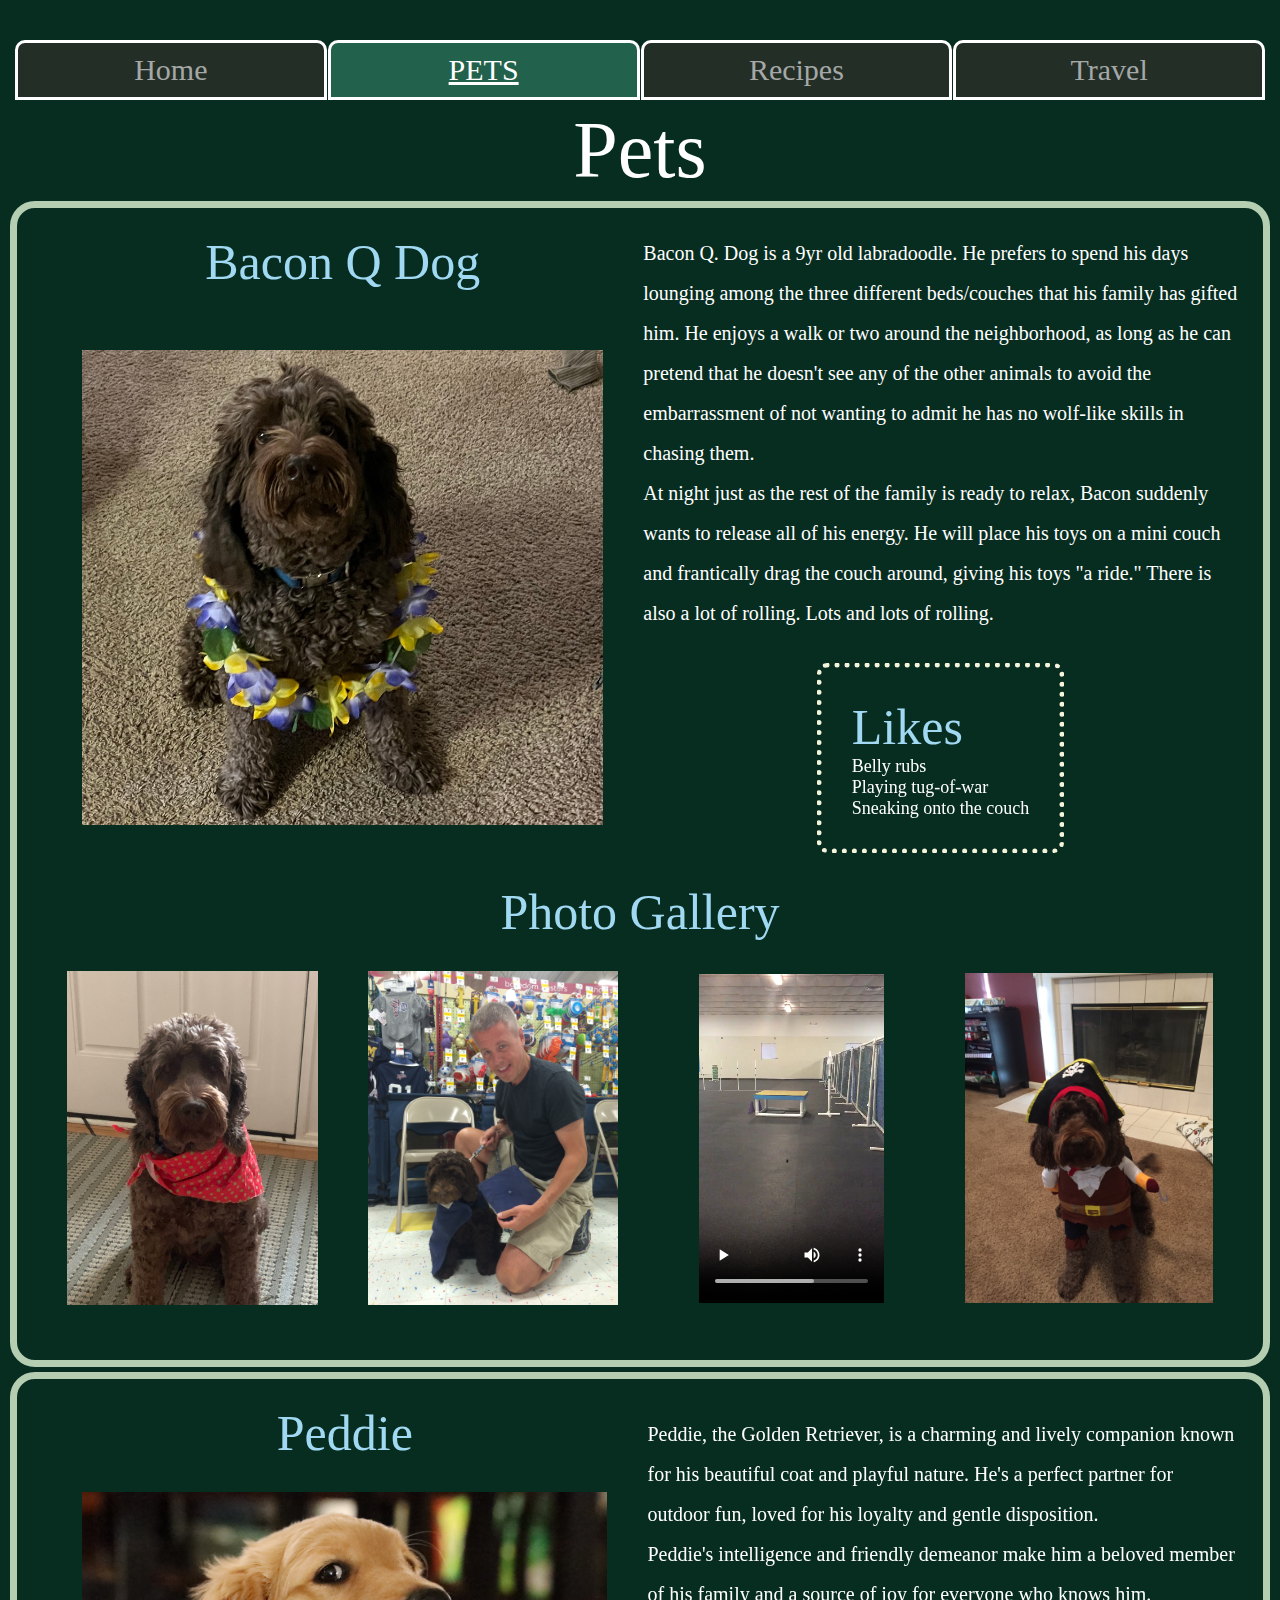
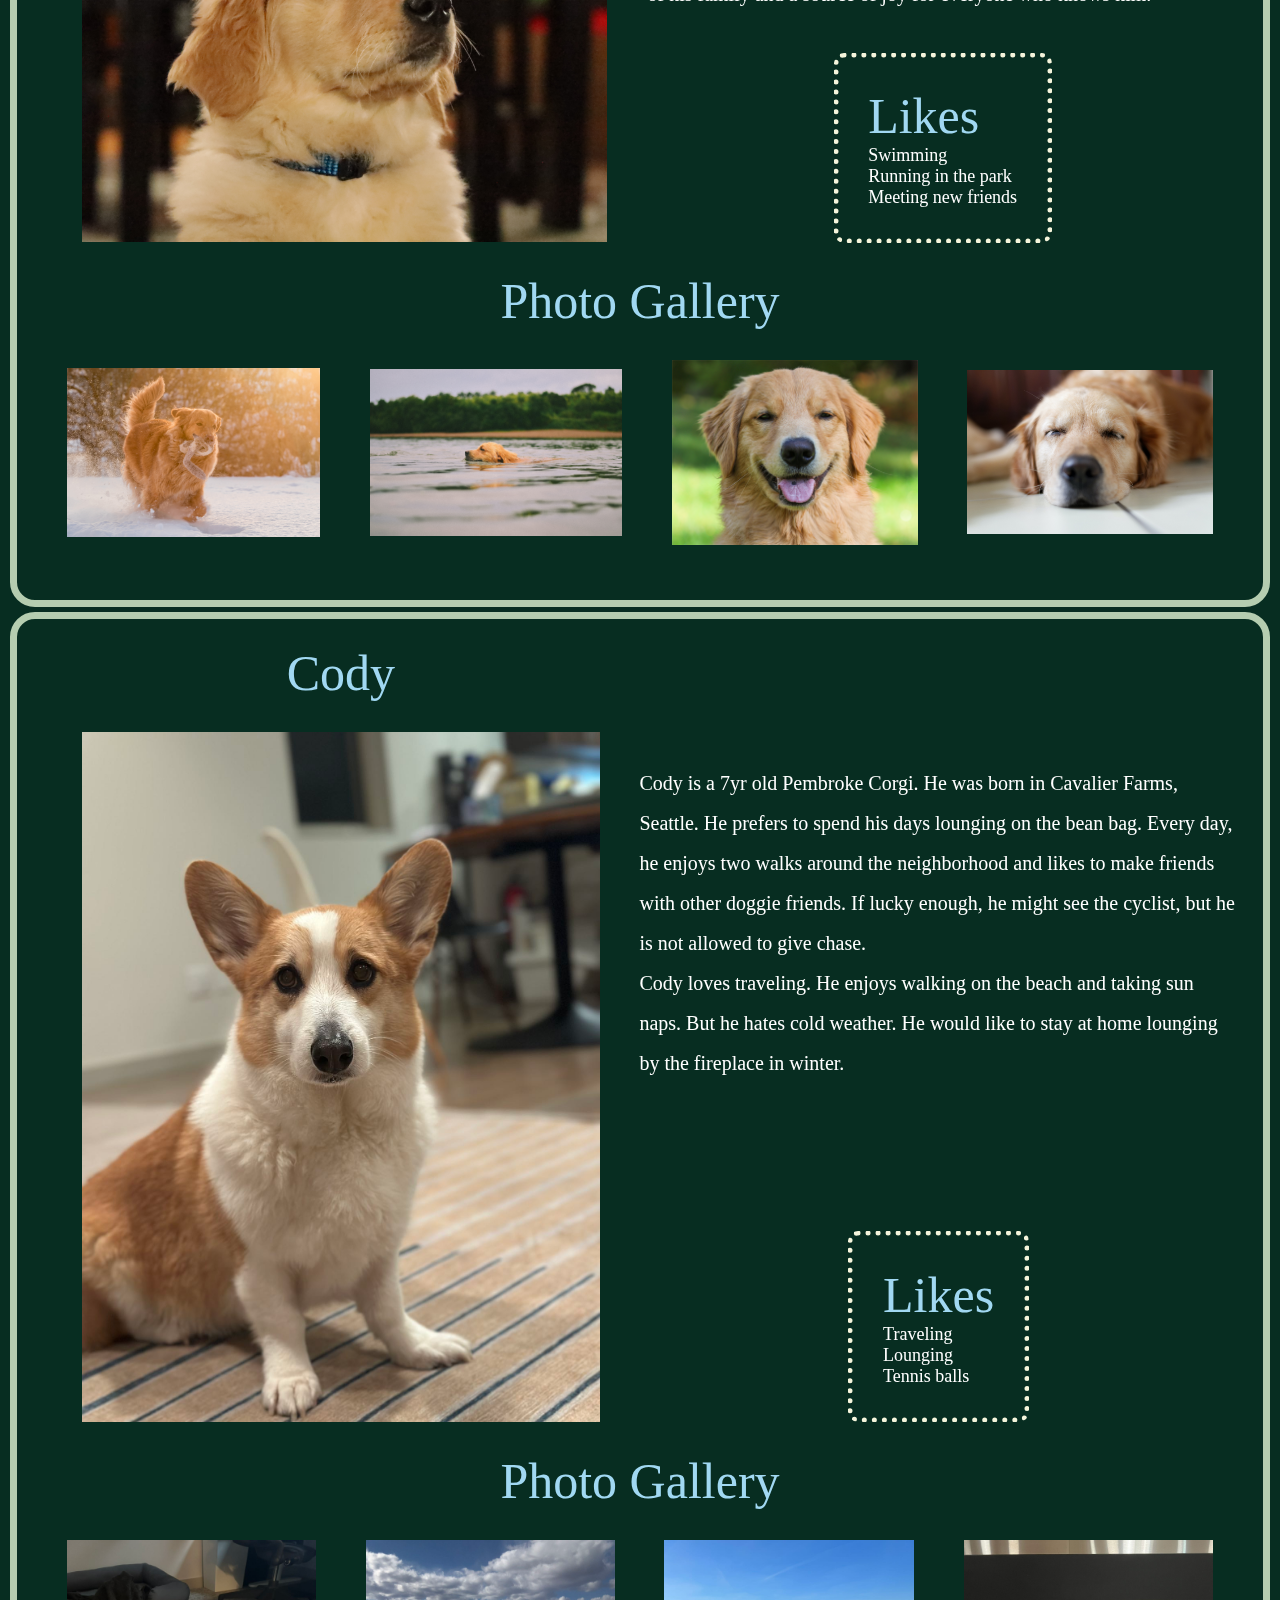
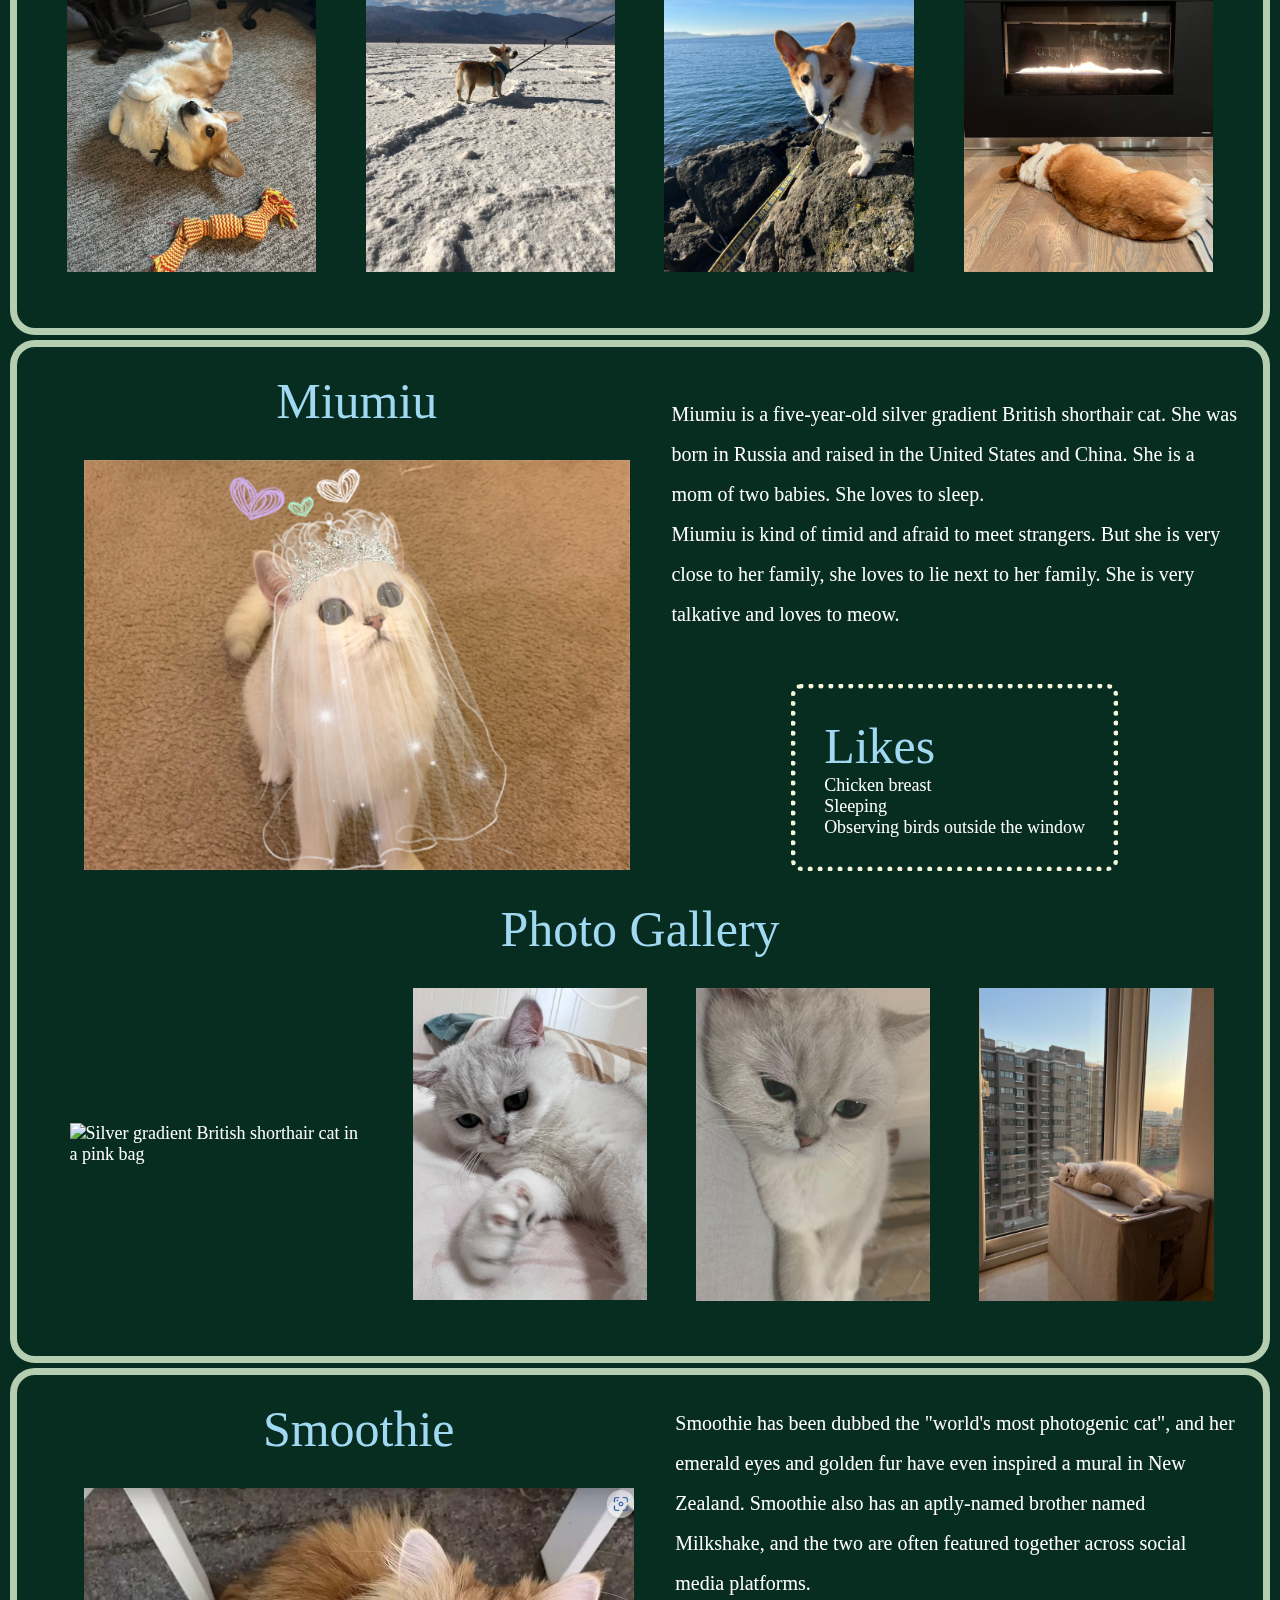
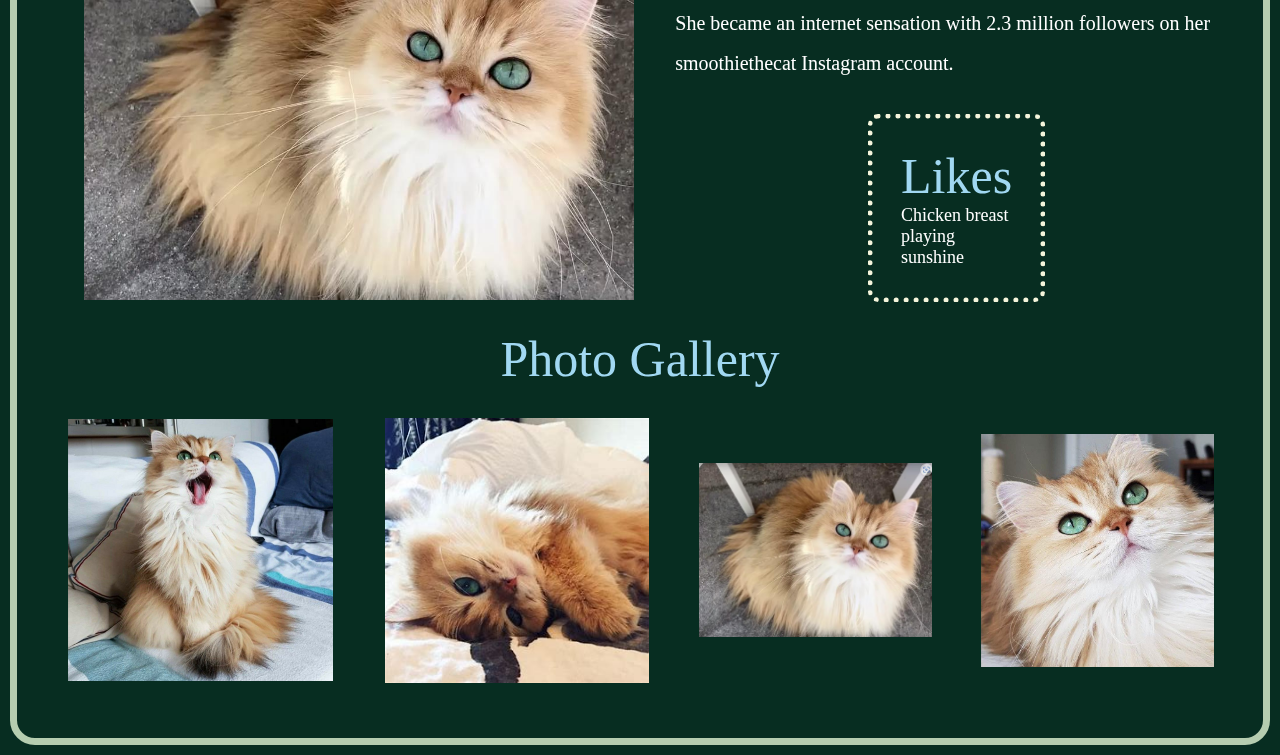
==== commit a61ec1b8: "Update pets.html" ====
--- a/pets.html
+++ b/pets.html
@@ -43,7 +43,7 @@
                 alt="Brown labradoodle wearing an orange bandana">
             <img src="images/bacon_graduation.JPG" class="pet-img-2" width="200"
                 alt="Small labradoodle puppy wearing a graduation cap and gown">
-            <video width="200" class="pet-img-3" id="video" controls class="animated-element">
+            <video width="200" class="pet-img-3" id="video" controls >
                 <source src="images/bacon_agility.mov">
                 Your browser does not support the video tag. This was a video of a girl and dog demonstrating a sit and
                 stay procedure
@@ -179,4 +179,4 @@
 
 </body>
 
-</html>+</html>
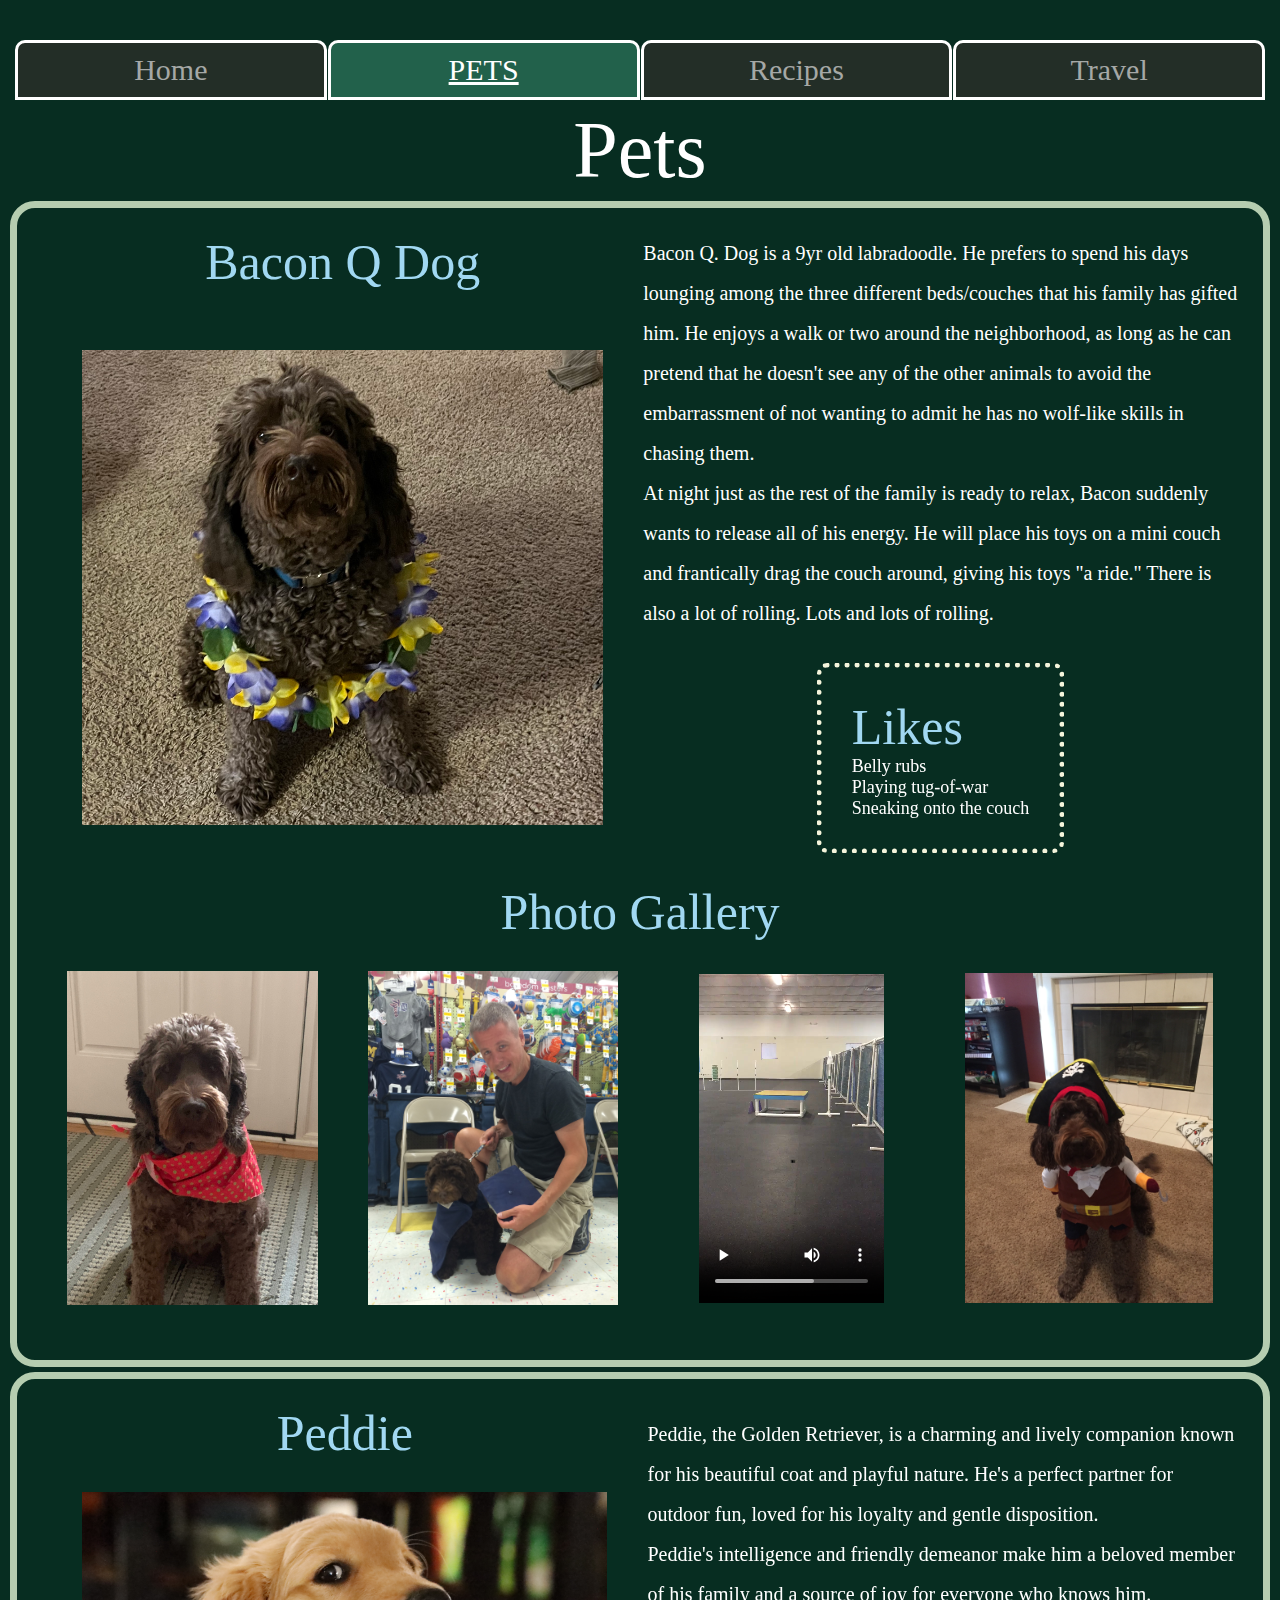
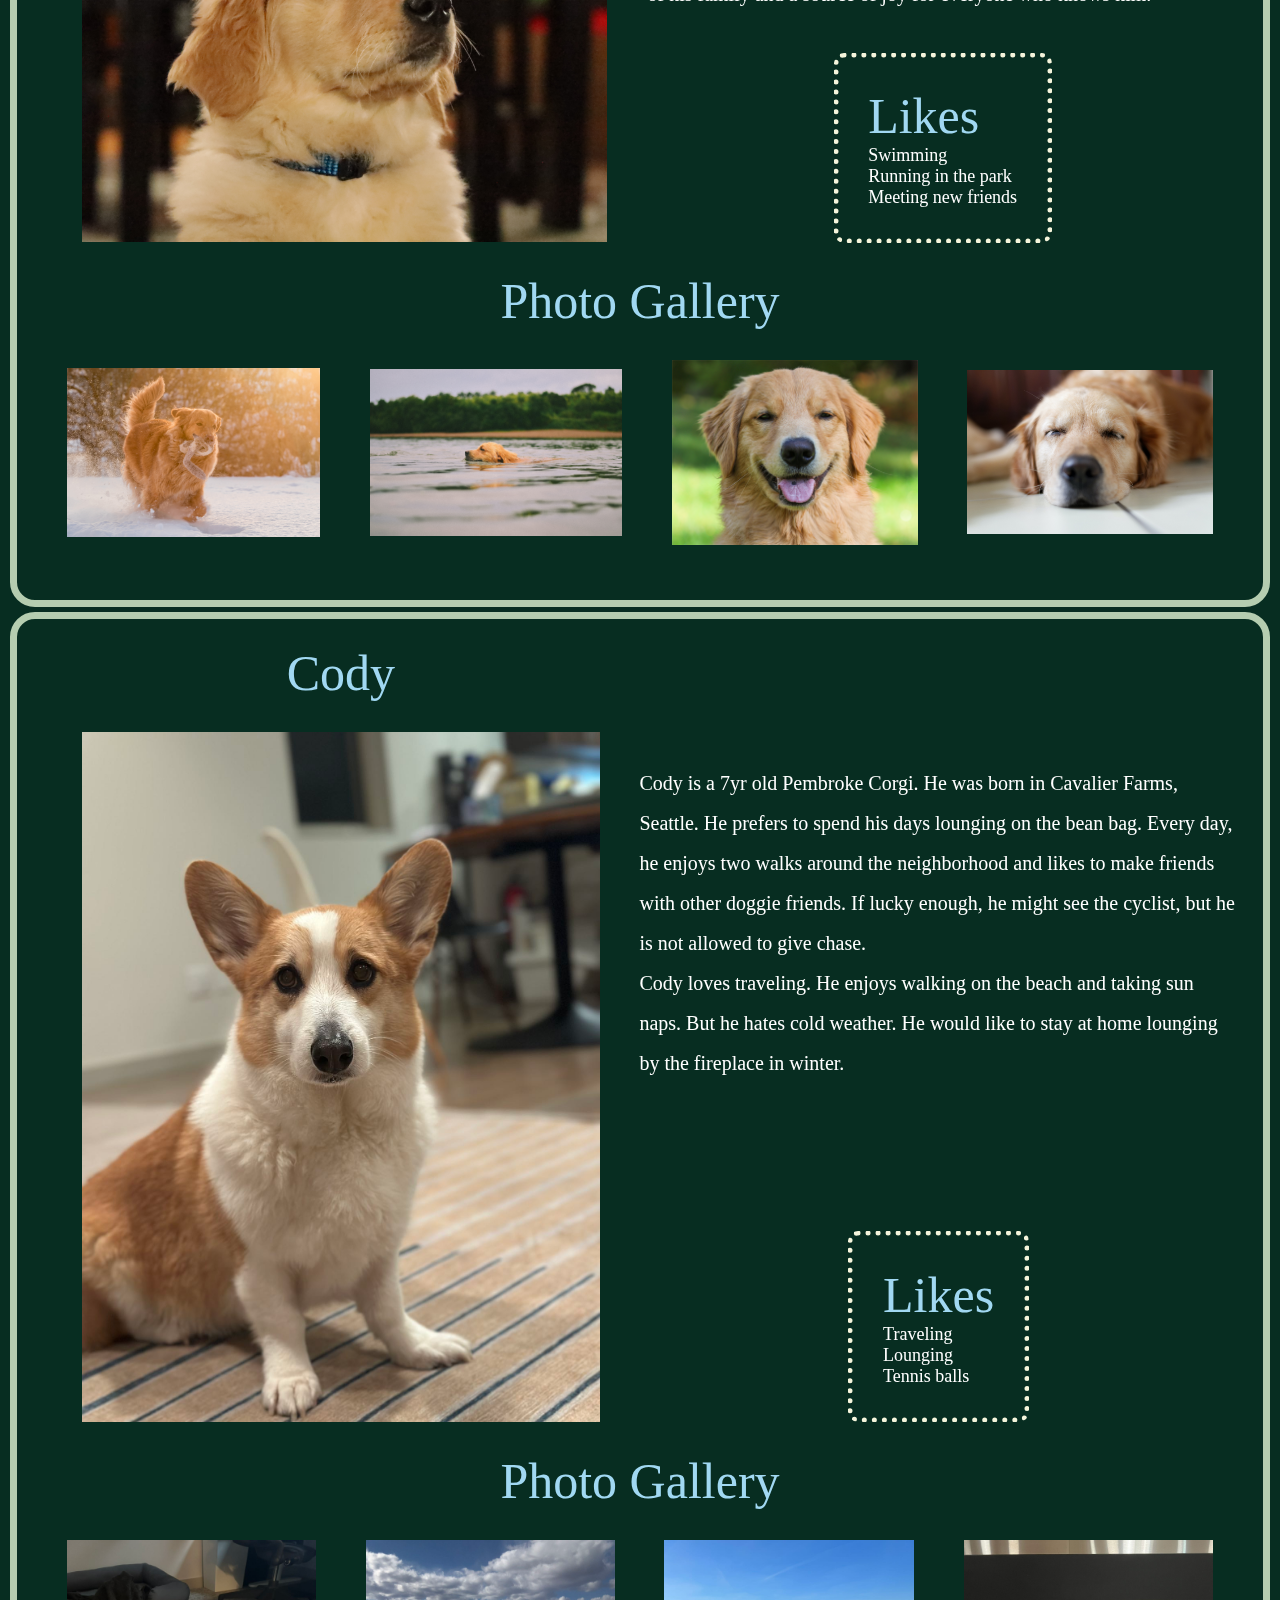
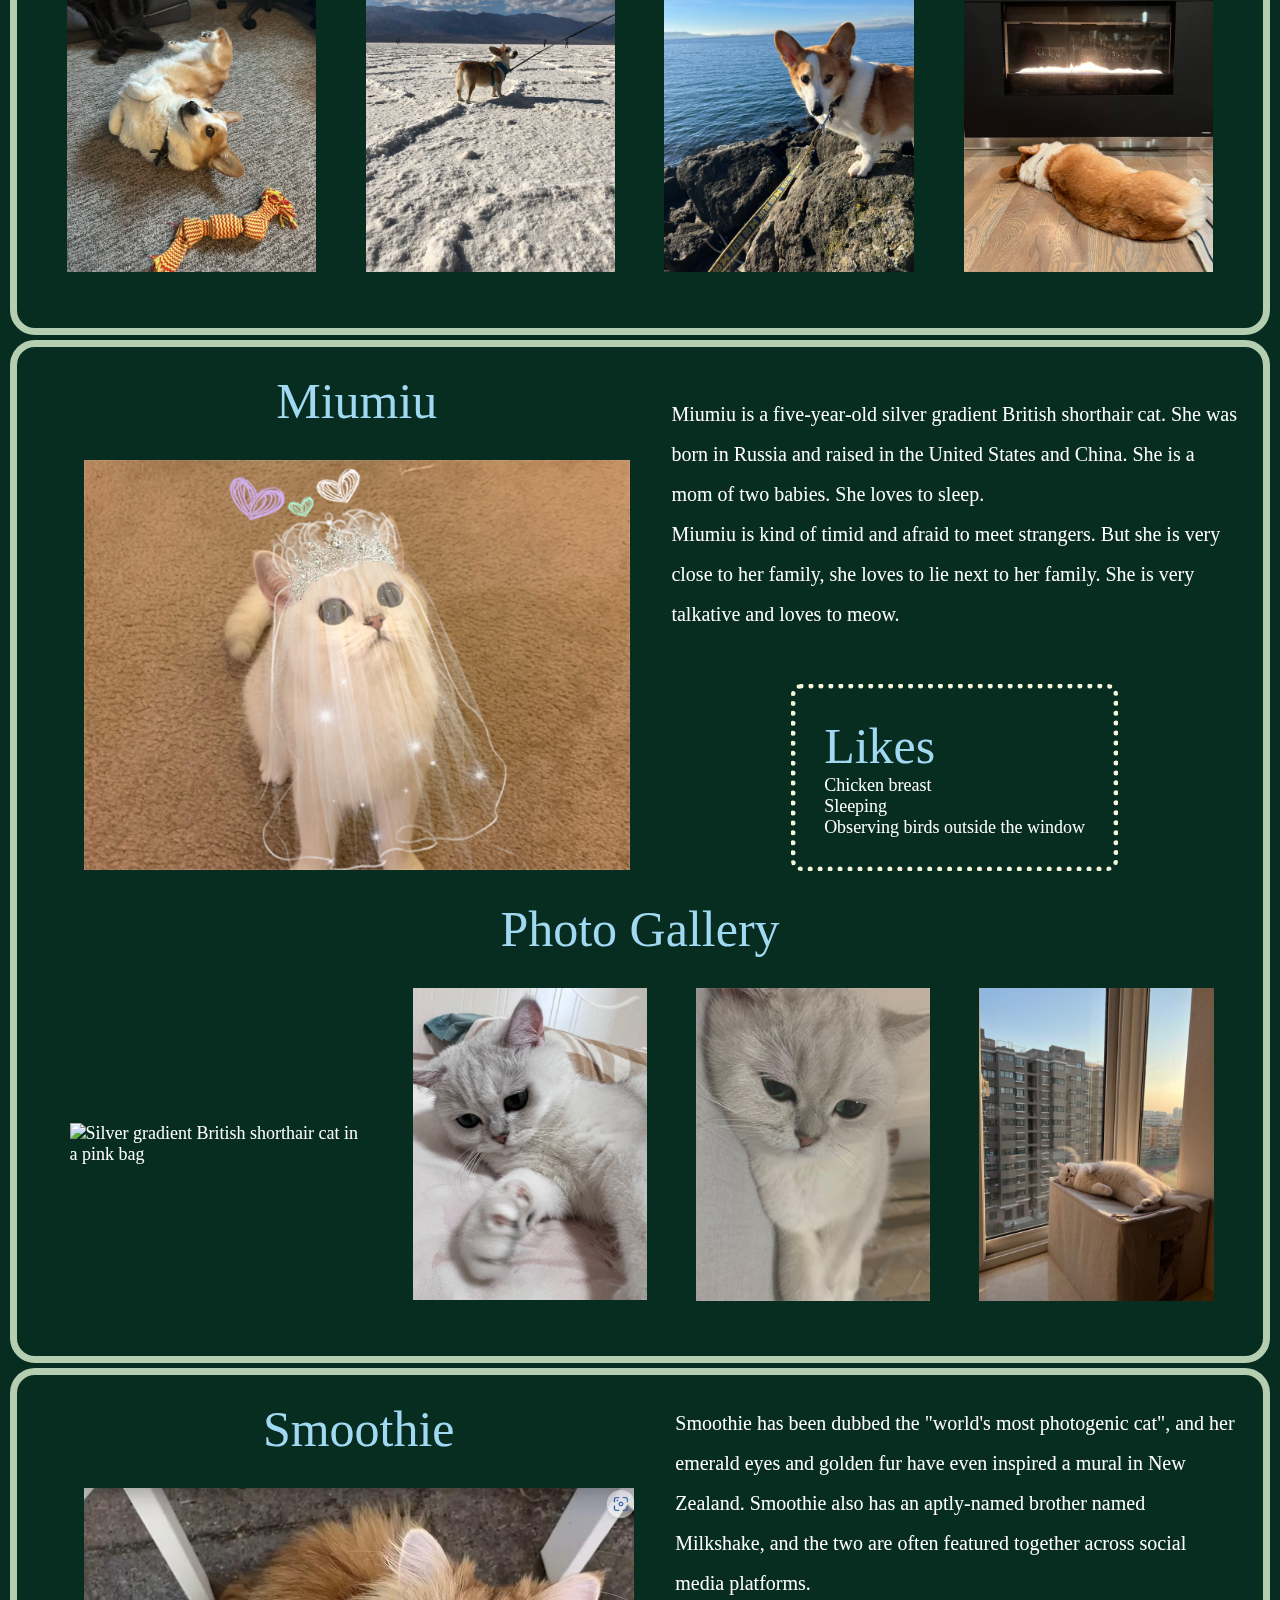
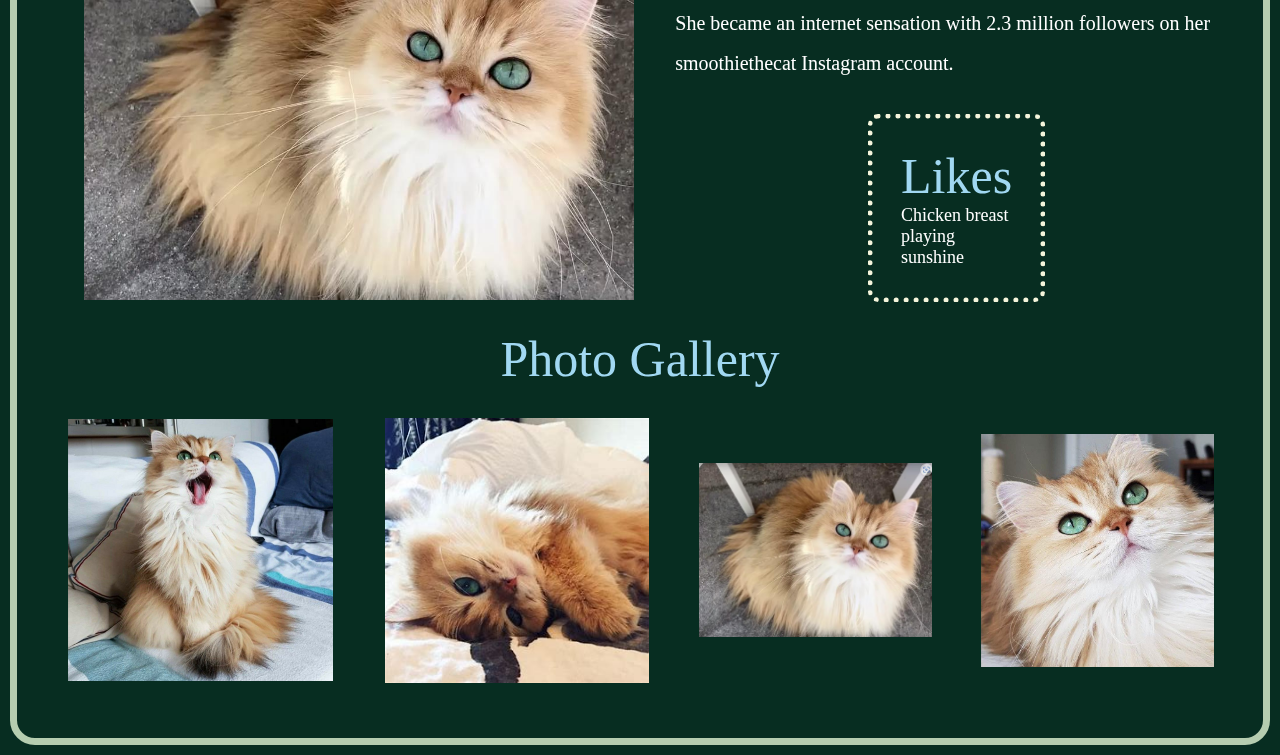
==== commit e2cbf2bf: "Add files via upload" ====
--- a/pets.html
+++ b/pets.html
@@ -43,7 +43,7 @@
                 alt="Brown labradoodle wearing an orange bandana">
             <img src="images/bacon_graduation.JPG" class="pet-img-2" width="200"
                 alt="Small labradoodle puppy wearing a graduation cap and gown">
-            <video width="200" class="pet-img-3" id="video" controls >
+            <video width="200" class="pet-img-3" id="video" controls>
                 <source src="images/bacon_agility.mov">
                 Your browser does not support the video tag. This was a video of a girl and dog demonstrating a sit and
                 stay procedure
@@ -179,4 +179,4 @@
 
 </body>
 
-</html>
+</html>